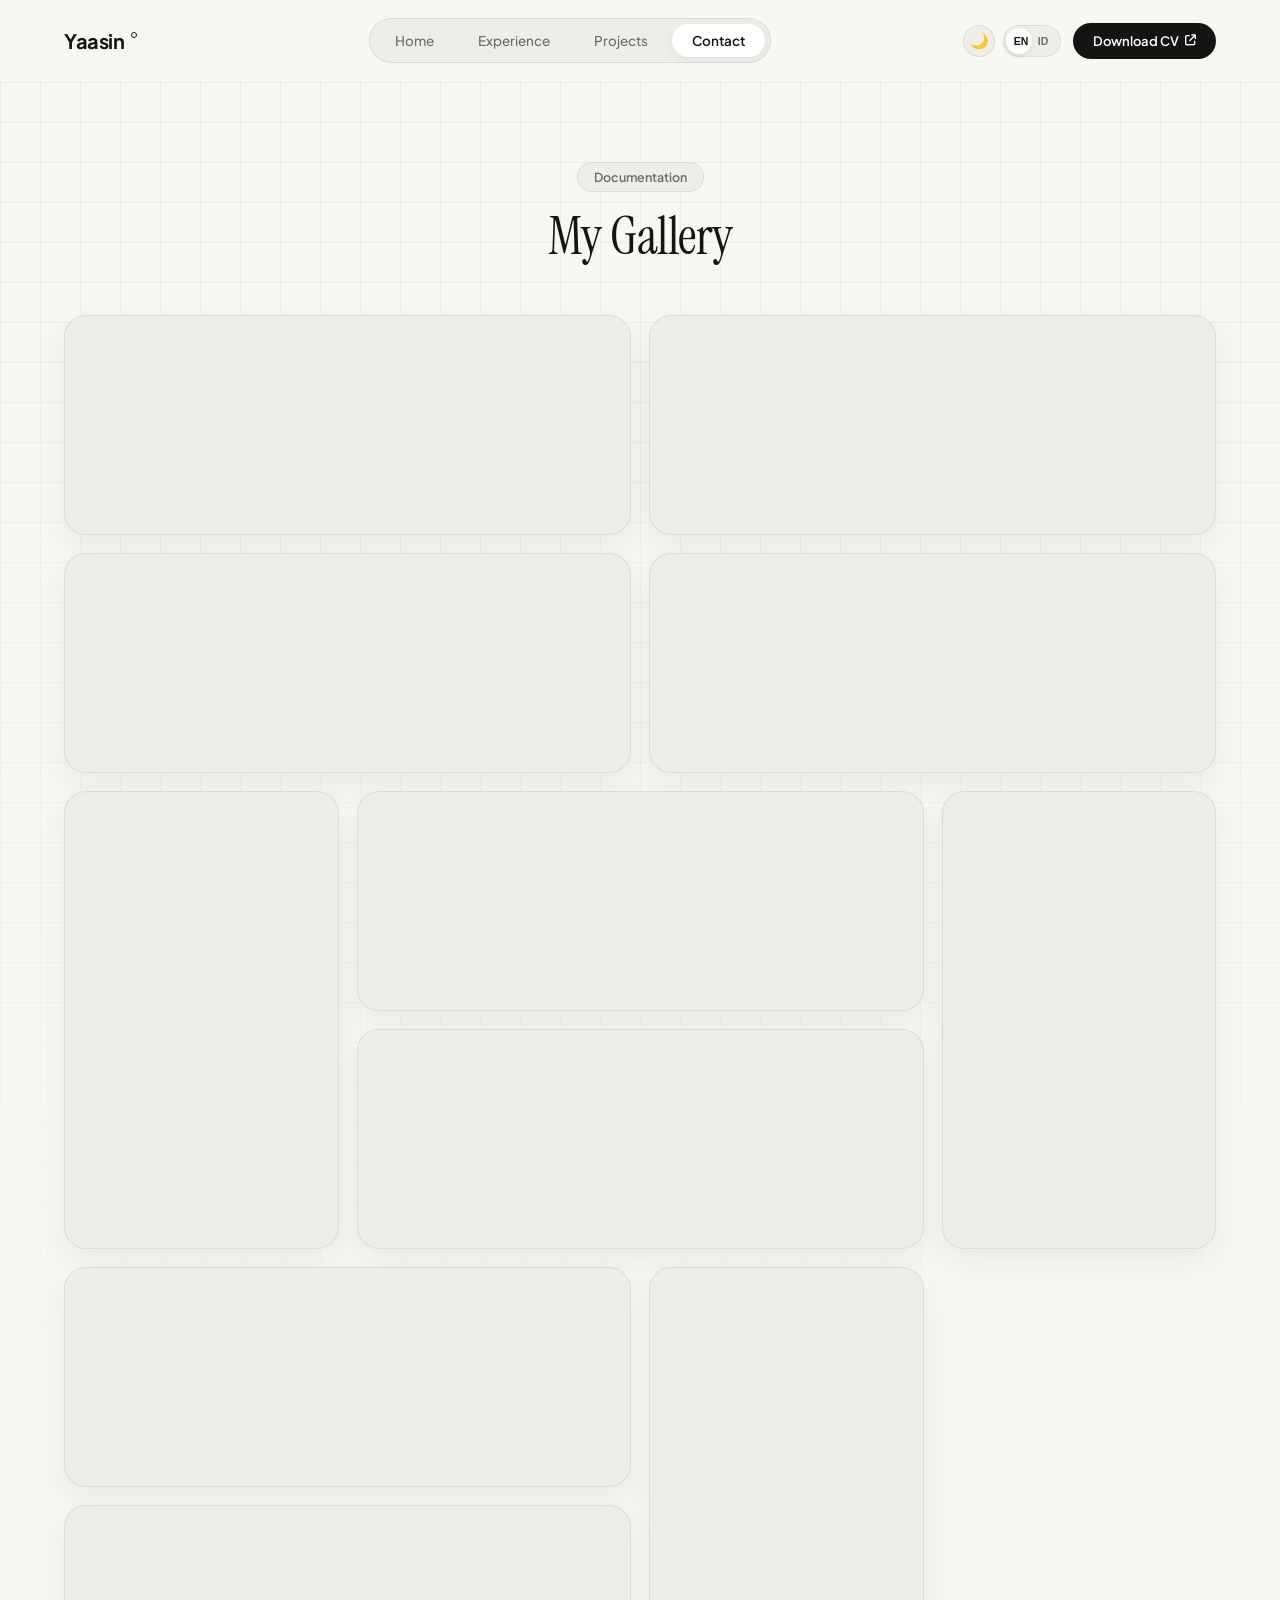
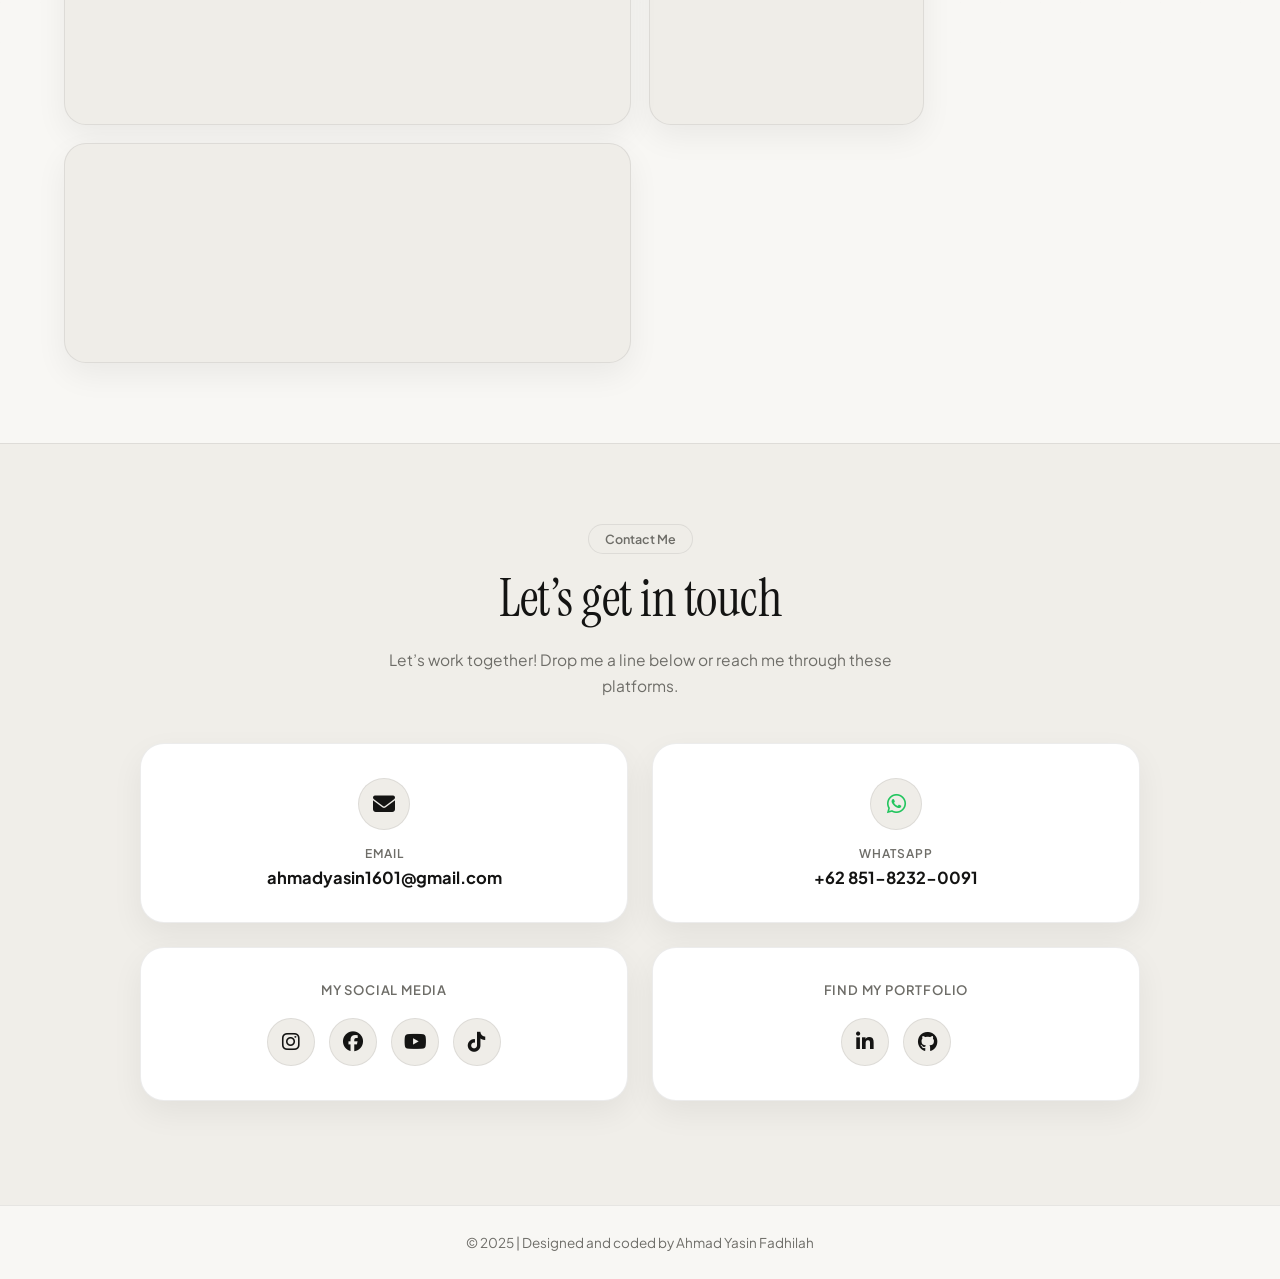
==== contact.html @ 467fca27 "Add files via upload" ====
<!doctype html>
<html lang="en">
  <head>
    <meta charset="utf-8" />
    <meta name="viewport" content="width=device-width, initial-scale=1" />
    <title>Yaasin — Portfolio | Contact</title>

    <!-- Favicon -->
    <link rel="icon" type="image/x-icon" href="img/logo.yasin.png" />

    <!-- Google Fonts: Instrument Serif (Editorial) & Plus Jakarta Sans (Clean UI) -->
    <link rel="preconnect" href="https://fonts.googleapis.com" />
    <link rel="preconnect" href="https://fonts.gstatic.com" crossorigin />
    <link
      href="https://fonts.googleapis.com/css2?family=Instrument+Serif:ital@0;1&family=Plus+Jakarta+Sans:wght@400;500;600;700&display=swap"
      rel="stylesheet"
    />
    <link
      rel="stylesheet"
      href="https://cdnjs.cloudflare.com/ajax/libs/font-awesome/6.5.0/css/all.min.css"
    />

    <!-- Script Cegah Kedip Tema (Light Mode Warm Cream sebagai Default) -->
    <script>
      (function () {
        try {
          if (localStorage.getItem("theme") === "dark") {
            document.documentElement.classList.add("dark");
            document.documentElement.style.background = "#0b0d13";
          } else {
            document.documentElement.classList.remove("dark");
            document.documentElement.style.background = "#f8f7f4";
          }
        } catch (e) {}
      })();
    </script>

    <style>
      /* ================= VARIABLES ================= */
      :root {
        /* Warm Minimalist Light Mode */
        --bg-main: #f8f7f4;
        --bg-sec: #f0eee9;
        --text-main: #141413;
        --text-muted: #6e6d68;
        --pill-bg: #efede8;
        --pill-active: #ffffff;
        --card-bg: rgba(255, 255, 255, 0.82);
        --card-solid: #ffffff;
        --border-color: rgba(20, 20, 19, 0.08);
        --btn-dark-bg: #141413;
        --btn-dark-text: #ffffff;
        --accent-green: #22c55e;
        --accent-purple: #a855f7;
        --accent-orange: #f97316;
        --accent-blue: #3b82f6;
        --shadow-soft: 0 12px 32px rgba(20, 20, 19, 0.06);
        --shadow-card: 0 20px 45px rgba(20, 20, 19, 0.08);
        --transition: all 0.35s cubic-bezier(0.25, 0.8, 0.25, 1);
      }

      html.dark {
        /* Elegant Dark Mode Override */
        --bg-main: #0b0d13;
        --bg-sec: #12151f;
        --text-main: #f8f7f4;
        --text-muted: #94a3b8;
        --pill-bg: #161925;
        --pill-active: #222738;
        --card-bg: rgba(24, 28, 42, 0.82);
        --card-solid: #181c2a;
        --border-color: rgba(255, 255, 255, 0.09);
        --btn-dark-bg: #f8f7f4;
        --btn-dark-text: #0b0d13;
        --shadow-soft: 0 12px 32px rgba(0, 0, 0, 0.35);
        --shadow-card: 0 20px 45px rgba(0, 0, 0, 0.5);
      }

      /* ================= RESET & BASE ================= */
      * {
        box-sizing: border-box;
        margin: 0;
        padding: 0;
      }

      body {
        font-family: "Plus Jakarta Sans", sans-serif;
        background: var(--bg-main);
        color: var(--text-main);
        display: flex;
        flex-direction: column;
        min-height: 100vh;
        transition:
          background 0.35s ease,
          color 0.35s ease;
        overflow-x: hidden;
        -webkit-tap-highlight-color: transparent;
      }

      a {
        text-decoration: none;
        color: inherit;
      }

      main {
        flex: 1;
        display: flex;
        flex-direction: column;
        width: 100%;
        position: relative;
      }

      /* Base Background Pattern (subtle grid) */
      main::before {
        content: "";
        position: absolute;
        top: 0;
        left: 0;
        width: 100%;
        height: 100%;
        z-index: -2;
        background-size: 40px 40px;
        pointer-events: none;
        opacity: 0.7;
        background-image:
          linear-gradient(to right, var(--border-color) 1px, transparent 1px),
          linear-gradient(to bottom, var(--border-color) 1px, transparent 1px);
        mask-image: linear-gradient(to bottom, black 0%, transparent 60%);
        -webkit-mask-image: linear-gradient(to bottom, black 0%, transparent 60%);
      }

      /* ================= NAVBAR (MINDLY STYLE) ================= */
      header.navbar-wrapper {
        position: sticky;
        top: 0;
        z-index: 1000;
        width: 100%;
        padding: 18px 5%;
        background: rgba(248, 247, 244, 0.85);
        backdrop-filter: blur(14px);
        -webkit-backdrop-filter: blur(14px);
        border-bottom: 1px solid transparent;
        transition: var(--transition);
      }
      html.dark header.navbar-wrapper {
        background: rgba(11, 13, 19, 0.85);
      }

      nav {
        display: flex;
        justify-content: space-between;
        align-items: center;
        max-width: 1280px;
        margin: 0 auto;
        position: relative;
      }

      .logo {
        display: flex;
        align-items: center;
        gap: 6px;
        font-weight: 700;
        font-size: 20px;
        letter-spacing: -0.5px;
        z-index: 1001;
      }
      .logo img {
        height: 24px;
        width: auto;
        filter: brightness(0);
        transition: var(--transition);
      }
      html.dark .logo img {
        filter: brightness(0) invert(1);
      }
      .logo-dot {
        display: inline-block;
        width: 6px;
        height: 6px;
        border: 1.5px solid var(--text-main);
        border-radius: 50%;
        margin-left: 1px;
        transform: translateY(-6px);
      }

      /* Center Pill Nav Links */
      .nav-container {
        display: flex;
        align-items: center;
        justify-content: space-between;
        flex: 1;
        margin-left: 40px;
      }

      .nav-pill-center {
        margin: 0 auto;
        background: var(--pill-bg);
        padding: 5px;
        border-radius: 50px;
        border: 1px solid var(--border-color);
        display: flex;
        align-items: center;
      }

      .nav-links {
        list-style: none;
        display: flex;
        align-items: center;
        gap: 4px;
      }

      .nav-links a {
        color: var(--text-muted);
        font-weight: 500;
        font-size: 13.5px;
        padding: 8px 20px;
        border-radius: 50px;
        transition: var(--transition);
        display: inline-block;
      }

      .nav-links a:hover {
        color: var(--text-main);
      }

      .nav-links a.active {
        color: var(--text-main);
        background: var(--pill-active);
        font-weight: 600;
        box-shadow: 0 2px 10px rgba(0, 0, 0, 0.06);
      }

      /* Right Controls */
      .controls {
        display: flex;
        align-items: center;
        gap: 12px;
      }
      .controls-top {
        display: flex;
        align-items: center;
        gap: 8px;
      }

      /* Language Toggle */
      .modern-lang-toggle {
        position: relative;
        display: flex;
        align-items: center;
        justify-content: space-between;
        width: 58px;
        height: 32px;
        padding: 0 6px;
        border-radius: 50px;
        background: var(--pill-bg);
        border: 1px solid var(--border-color);
        cursor: pointer;
        transition: var(--transition);
      }
      .modern-lang-toggle span {
        font-size: 10.5px;
        font-weight: 700;
        z-index: 2;
        width: 50%;
        text-align: center;
        color: var(--text-muted);
        transition: color 0.3s;
      }
      .modern-lang-toggle .lang-slider {
        position: absolute;
        top: 2px;
        left: 2px;
        width: calc(50% - 2px);
        height: calc(100% - 4px);
        background: var(--pill-active);
        border-radius: 50px;
        z-index: 1;
        box-shadow: 0 2px 5px rgba(0, 0, 0, 0.08);
        transition: transform 0.3s cubic-bezier(0.68, -0.55, 0.265, 1.55);
      }
      .modern-lang-toggle[data-current-lang="en"] .lang-slider {
        transform: translateX(0);
      }
      .modern-lang-toggle[data-current-lang="en"] .lang-en,
      .modern-lang-toggle[data-current-lang="id"] .lang-id {
        color: var(--text-main);
      }
      .modern-lang-toggle[data-current-lang="id"] .lang-slider {
        transform: translateX(100%);
      }

      /* Theme Button */
      button.theme-toggle {
        background: var(--pill-bg);
        border: 1px solid var(--border-color);
        color: var(--text-main);
        font-size: 15px;
        cursor: pointer;
        transition: var(--transition);
        display: flex;
        align-items: center;
        justify-content: center;
        width: 32px;
        height: 32px;
        border-radius: 50%;
      }
      button.theme-toggle:hover {
        transform: translateY(-1px);
        background: var(--pill-active);
      }

      /* Black Pill CTA */
      .cv-btn {
        background: var(--btn-dark-bg);
        color: var(--btn-dark-text);
        padding: 10px 20px;
        border-radius: 50px;
        font-weight: 600;
        font-size: 13px;
        display: inline-flex;
        align-items: center;
        gap: 6px;
        transition: var(--transition);
      }
      .cv-btn:hover {
        transform: translateY(-2px);
        opacity: 0.9;
        box-shadow: 0 8px 20px rgba(0, 0, 0, 0.15);
      }

      .menu-toggle {
        display: none;
        width: 38px;
        height: 38px;
        border-radius: 50%;
        background: var(--pill-bg);
        border: 1px solid var(--border-color);
        font-size: 17px;
        cursor: pointer;
        color: var(--text-main);
        z-index: 1001;
        align-items: center;
        justify-content: center;
        transition: var(--transition);
      }

      /* ================= SECTION HEADERS & LAYOUT ================= */
      section {
        padding: 80px 5%;
        width: 100%;
        position: relative;
        z-index: 1;
      }
      .section-header {
        text-align: center;
        margin-bottom: 50px;
      }

      .section-tag {
        display: inline-flex;
        align-items: center;
        justify-content: center;
        padding: 6px 16px;
        border-radius: 50px;
        background: var(--pill-bg);
        border: 1px solid var(--border-color);
        font-size: 12.5px;
        font-weight: 600;
        color: var(--text-muted);
        margin-bottom: 16px;
      }

      .section-title {
        font-family: "Instrument Serif", Georgia, serif;
        font-weight: 400;
        font-size: clamp(34px, 4.5vw, 52px);
        letter-spacing: -0.5px;
        color: var(--text-main);
        line-height: 1.1;
      }

      /* ================= GALLERY STYLES ================= */
      .gallery-grid {
        display: grid;
        grid-template-columns: repeat(auto-fit, minmax(250px, 1fr));
        grid-auto-rows: 220px;
        gap: 18px;
        grid-auto-flow: dense;
        max-width: 1200px;
        margin: 0 auto;
      }
      .gallery-grid img {
        width: 100%;
        height: 100%;
        object-fit: cover;
        border-radius: 22px;
        display: block;
        box-shadow: var(--shadow-soft);
        border: 1px solid var(--border-color);
        transition: var(--transition);
        background: var(--pill-bg);
      }
      .gallery-grid img:hover {
        transform: translateY(-4px) scale(1.015);
        z-index: 2;
        box-shadow: var(--shadow-card);
      }
      .gallery-grid img.landscape {
        grid-column: span 2;
      }
      .gallery-grid img.portrait {
        grid-row: span 2;
        height: 100%;
      }

      /* ================= CONTACT STYLES ================= */
      section.contact {
        background: var(--bg-sec);
        border-top: 1px solid var(--border-color);
      }

      .contact-container {
        max-width: 1000px;
        margin: 0 auto;
        text-align: center;
      }
      .contact-intro {
        font-size: 15.5px;
        max-width: 540px;
        margin: -30px auto 44px auto;
        color: var(--text-muted);
        line-height: 1.65;
      }

      .contact-boxes {
        display: grid;
        grid-template-columns: repeat(auto-fit, minmax(300px, 1fr));
        gap: 24px;
        margin-bottom: 24px;
      }

      .contact-box {
        background: var(--card-solid);
        border: 1px solid var(--border-color);
        border-radius: 24px;
        padding: 34px 28px;
        text-align: center;
        box-shadow: var(--shadow-soft);
        transition: var(--transition);
        display: flex;
        flex-direction: column;
        align-items: center;
        justify-content: center;
      }
      .contact-box:hover {
        transform: translateY(-6px);
        box-shadow: var(--shadow-card);
      }

      .contact-icon-circle {
        width: 52px;
        height: 52px;
        border-radius: 50%;
        background: var(--pill-bg);
        border: 1px solid var(--border-color);
        display: flex;
        align-items: center;
        justify-content: center;
        font-size: 22px;
        color: var(--text-main);
        margin-bottom: 16px;
        transition: var(--transition);
      }
      .contact-box:hover .contact-icon-circle {
        background: var(--btn-dark-bg);
        color: var(--btn-dark-text);
        transform: scale(1.08);
      }

      .contact-box .label {
        font-size: 12px;
        text-transform: uppercase;
        letter-spacing: 1px;
        font-weight: 600;
        color: var(--text-muted);
        margin-bottom: 6px;
      }
      .contact-box .value {
        font-weight: 700;
        font-size: 16.5px;
        color: var(--text-main);
        word-break: break-word;
      }
      .contact-box .value a:hover {
        text-decoration: underline;
      }

      .findme {
        font-size: 13px;
        text-transform: uppercase;
        letter-spacing: 0.8px;
        margin-bottom: 20px;
        color: var(--text-muted);
        font-weight: 600;
      }

      .social-links {
        display: flex;
        justify-content: center;
        align-items: center;
        flex-wrap: wrap;
        gap: 14px;
      }
      .social-links a {
        font-size: 20px;
        color: var(--text-main);
        transition: var(--transition);
        display: flex;
        align-items: center;
        justify-content: center;
        width: 48px;
        height: 48px;
        border-radius: 50%;
        background: var(--pill-bg);
        border: 1px solid var(--border-color);
      }
      .social-links a:hover {
        color: var(--btn-dark-text);
        background: var(--btn-dark-bg);
        transform: translateY(-4px);
        box-shadow: 0 8px 20px rgba(0, 0, 0, 0.12);
      }

      /* SCROLL REVEAL */
      .reveal-up {
        opacity: 0;
        transform: translateY(30px);
        transition: all 0.75s cubic-bezier(0.25, 0.8, 0.25, 1);
      }
      .reveal-up.active {
        opacity: 1;
        transform: translateY(0);
      }

      /* ================= FOOTER ================= */
      footer {
        background: var(--bg-main);
        color: var(--text-muted);
        text-align: center;
        padding: 28px 20px;
        font-size: 13.5px;
        border-top: 1px solid var(--border-color);
      }

      /* ================= TABLET & MOBILE OPTIMIZATIONS ================= */
      @media (max-width: 992px) {
        .gallery-grid {
          grid-template-columns: repeat(auto-fit, minmax(180px, 1fr));
          grid-auto-rows: 180px;
        }
      }

      @media (max-width: 860px) {
        header.navbar-wrapper {
          padding: 14px 5%;
          border-bottom: 1px solid var(--border-color);
        }

        .menu-toggle {
          display: flex;
        }

        /* Mobile Dropdown Menu */
        .nav-container {
          position: absolute;
          top: calc(100% + 12px);
          left: 0;
          margin-left: 0;
          width: 100%;
          background: var(--card-solid);
          flex-direction: column;
          padding: 18px;
          gap: 16px;
          border-radius: 24px;
          border: 1px solid var(--border-color);
          box-shadow: var(--shadow-card);
          opacity: 0;
          visibility: hidden;
          transform: translateY(-12px) scale(0.98);
          transition: var(--transition);
        }
        .nav-container.active {
          opacity: 1;
          visibility: visible;
          transform: translateY(0) scale(1);
        }
        .nav-pill-center {
          width: 100%;
          border-radius: 18px;
          padding: 6px;
        }
        .nav-links {
          flex-direction: column;
          width: 100%;
          gap: 4px;
        }
        .nav-links li,
        .nav-links a {
          width: 100%;
          text-align: center;
          padding: 11px 16px;
          border-radius: 12px;
        }
        .controls {
          width: 100%;
          flex-direction: column;
          padding-top: 14px;
          border-top: 1px solid var(--border-color);
          gap: 14px;
        }
        .controls-top {
          width: 100%;
          justify-content: center;
          gap: 14px;
        }
        .cv-btn {
          width: 100%;
          justify-content: center;
          padding: 13px 20px;
          font-size: 14px;
        }
      }

      @media (max-width: 768px) {
        section {
          padding: 60px 5%;
        }
        .contact-boxes {
          grid-template-columns: 1fr;
          gap: 16px;
          margin-bottom: 16px;
        }
        .gallery-grid {
          grid-template-columns: repeat(2, 1fr);
          grid-auto-rows: 160px;
          gap: 12px;
        }
        .gallery-grid img {
          border-radius: 16px;
        }
        .gallery-grid img.landscape {
          grid-column: span 2;
        }
      }
    </style>
  </head>

  <body>
    <!-- Navbar (Mindly Layout) -->
    <header class="navbar-wrapper">
      <nav>
        <a href="/" class="logo">
          <img
            src="img/fontyasin.png"
            alt="Yaasin Logo"
            onerror="
              this.onerror = null;
              this.style.display = 'none';
              this.nextElementSibling.style.display = 'inline';
            "
          />
          <span style="display: none">Yaasin</span>
          <span class="logo-dot"></span>
        </a>

        <div class="menu-toggle" id="menu-toggle" aria-label="Open Menu">
          <i class="fa-solid fa-bars"></i>
        </div>

        <div class="nav-container" id="nav-container">
          <!-- Center Pill Navigation -->
          <div class="nav-pill-center">
            <ul class="nav-links">
              <li>
                <a href="/" class="nav-btn" data-key="home">Home</a>
              </li>
              <li>
                <a href="/experience" class="nav-btn" data-key="experience"
                  >Experience</a
                >
              </li>
              <li>
                <a href="/projects" class="nav-btn" data-key="projects"
                  >Projects</a
                >
              </li>
              <li>
                <a href="/contact" class="nav-btn active" data-key="contact"
                  >Contact</a
                >
              </li>
            </ul>
          </div>

          <!-- Right Controls & Black Pill Button -->
          <div class="controls">
            <div class="controls-top">
              <button
                class="theme-toggle"
                id="theme-toggle"
                aria-label="Toggle Theme"
              >
                🌙
              </button>
              <button
                class="modern-lang-toggle"
                id="lang-switch"
                aria-label="Toggle Language"
                data-current-lang="en"
              >
                <div class="lang-slider"></div>
                <span class="lang-en">EN</span>
                <span class="lang-id">ID</span>
              </button>
            </div>
            <a
              href="https://drive.google.com/drive/folders/1qD1MSs_e6KTrl34RY7e4E9DL1CkG4P8S?usp=sharing"
              class="cv-btn"
              target="_blank"
            >
              <span data-key="downloadCV">Download CV</span>
              <i
                class="fa-solid fa-arrow-up-right-from-square"
                style="font-size: 11px"
              ></i>
            </a>
          </div>
        </div>
      </nav>
    </header>

    <!-- Main Content -->
    <main>
      <!-- GALLERY SECTION -->
      <section class="gallery">
        <div class="gallery-container">
          <div class="section-header reveal-up active">
            <span class="section-tag" data-key="galleryTag">Documentation</span>
            <h2 class="section-title" data-key="galleryTitle">My Gallery</h2>
          </div>

          <div class="gallery-grid reveal-up active">
            <img
              src="img/gallery/1.jpg"
              alt="Gallery 1"
              class="landscape"
              loading="lazy"
              onerror="this.src='https://placehold.co/800x400/efede8/6e6d68?text=Gallery+1'"
            />
            <img
              src="img/gallery/2.jpg"
              alt="Gallery 2"
              class="landscape"
              loading="lazy"
              onerror="this.src='https://placehold.co/800x400/efede8/6e6d68?text=Gallery+2'"
            />
            <img
              src="img/gallery/3.jpg"
              alt="Gallery 3"
              class="landscape"
              loading="lazy"
              onerror="this.src='https://placehold.co/800x400/efede8/6e6d68?text=Gallery+3'"
            />
            <img
              src="img/gallery/4.jpg"
              alt="Gallery 4"
              class="landscape"
              loading="lazy"
              onerror="this.src='https://placehold.co/800x400/efede8/6e6d68?text=Gallery+4'"
            />
            <img
              src="img/gallery/5.jpg"
              alt="Gallery 5"
              class="portrait"
              loading="lazy"
              onerror="this.src='https://placehold.co/400x800/efede8/6e6d68?text=Gallery+5'"
            />
            <img
              src="img/gallery/6.JPG"
              alt="Gallery 6"
              class="landscape"
              loading="lazy"
              onerror="this.src='https://placehold.co/800x400/efede8/6e6d68?text=Gallery+6'"
            />
            <img
              src="img/gallery/7.JPG"
              alt="Gallery 7"
              class="landscape"
              loading="lazy"
              onerror="this.src='https://placehold.co/800x400/efede8/6e6d68?text=Gallery+7'"
            />
            <img
              src="img/gallery/8.png"
              alt="Gallery 8"
              class="portrait"
              loading="lazy"
              onerror="this.src='https://placehold.co/400x800/efede8/6e6d68?text=Gallery+8'"
            />
            <img
              src="img/gallery/9.jpg"
              alt="Gallery 9"
              class="landscape"
              loading="lazy"
              onerror="this.src='https://placehold.co/800x400/efede8/6e6d68?text=Gallery+9'"
            />
            <img
              src="img/gallery/10.jpg"
              alt="Gallery 10"
              class="portrait"
              loading="lazy"
              onerror="this.src='https://placehold.co/400x800/efede8/6e6d68?text=Gallery+10'"
            />
            <img
              src="img/gallery/11.jpg"
              alt="Gallery 11"
              class="landscape"
              loading="lazy"
              onerror="this.src='https://placehold.co/800x400/efede8/6e6d68?text=Gallery+11'"
            />
            <img
              src="img/gallery/12.jpg"
              alt="Gallery 12"
              class="landscape"
              loading="lazy"
              onerror="this.src='https://placehold.co/800x400/efede8/6e6d68?text=Gallery+12'"
            />
          </div>
        </div>
      </section>

      <!-- CONTACT SECTION -->
      <section class="contact">
        <div class="contact-container">
          <div class="section-header reveal-up">
            <span class="section-tag" data-key="contactTag">Contact Me</span>
            <h2 class="section-title" data-key="contactHeading">
              Let’s get in touch
            </h2>
          </div>

          <div class="contact-content reveal-up">
            <p class="contact-intro" data-key="contactTitle">
              Let’s work together! Drop me a line below or reach me through
              these platforms.
            </p>

            <!-- First Row: Direct Contacts -->
            <div class="contact-boxes">
              <div class="contact-box">
                <div class="contact-icon-circle">
                  <i class="fa-solid fa-envelope"></i>
                </div>
                <p class="label">Email</p>
                <p class="value">
                  <a href="mailto:ahmadyasin1601@gmail.com"
                    >ahmadyasin1601@gmail.com</a
                  >
                </p>
              </div>

              <div class="contact-box">
                <div
                  class="contact-icon-circle"
                  style="color: var(--accent-green)"
                >
                  <i class="fa-brands fa-whatsapp"></i>
                </div>
                <p class="label">WhatsApp</p>
                <p class="value">
                  <a href="https://wa.me/6285182320091" target="_blank"
                    >+62 851-8232-0091</a
                  >
                </p>
              </div>
            </div>

            <!-- Second Row: Socials & Portfolio -->
            <div class="contact-boxes">
              <div class="contact-box">
                <p class="findme" data-key="ccSocial">My Social Media</p>
                <div class="social-links">
                  <a
                    href="https://www.instagram.com/yaasin_36/"
                    target="_blank"
                    title="Instagram"
                    ><i class="fab fa-instagram"></i
                  ></a>
                  <a
                    href="https://facebook.com/ahmad.y.fadhilah"
                    target="_blank"
                    title="Facebook"
                    ><i class="fab fa-facebook"></i
                  ></a>
                  <a
                    href="https://www.youtube.com/@ahmadyasin3767"
                    target="_blank"
                    title="YouTube"
                    ><i class="fab fa-youtube"></i
                  ></a>
                  <a
                    href="https://www.tiktok.com/@yaasinn36"
                    target="_blank"
                    title="TikTok"
                    ><i class="fab fa-tiktok"></i
                  ></a>
                </div>
              </div>

              <div class="contact-box">
                <p class="findme" data-key="ccFind">Find my Portfolio</p>
                <div class="social-links">
                  <a
                    href="https://www.linkedin.com/in/yaasin36/"
                    target="_blank"
                    title="LinkedIn"
                    ><i class="fab fa-linkedin-in"></i
                  ></a>
                  <a
                    href="https://github.com/yaasin36"
                    target="_blank"
                    title="GitHub"
                    ><i class="fab fa-github"></i
                  ></a>
                </div>
              </div>
            </div>
          </div>
        </div>
      </section>
    </main>

    <!-- Footer -->
    <footer class="reveal-up">
      <p data-key="footer">
        © 2025 | Designed and coded by Ahmad Yasin Fadhilah
      </p>
    </footer>

    <script>
      // === NAVBAR MOBILE TOGGLE ===
      const toggle = document.getElementById("menu-toggle");
      const navContainer = document.getElementById("nav-container");
      const icon = toggle ? toggle.querySelector("i") : null;

      if (toggle && navContainer && icon) {
        toggle.addEventListener("click", () => {
          navContainer.classList.toggle("active");
          if (navContainer.classList.contains("active")) {
            icon.classList.remove("fa-bars");
            icon.classList.add("fa-xmark");
          } else {
            icon.classList.remove("fa-xmark");
            icon.classList.add("fa-bars");
          }
        });

        // Tutup menu saat link diklik di mobile
        navContainer.querySelectorAll("a").forEach((link) => {
          link.addEventListener("click", () => {
            navContainer.classList.remove("active");
            icon.classList.remove("fa-xmark");
            icon.classList.add("fa-bars");
          });
        });

        document.addEventListener("click", (e) => {
          if (
            !navContainer.contains(e.target) &&
            !toggle.contains(e.target) &&
            navContainer.classList.contains("active")
          ) {
            navContainer.classList.remove("active");
            icon.classList.remove("fa-xmark");
            icon.classList.add("fa-bars");
          }
        });
      }

      // === THEME TOGGLE ===
      const themeToggle = document.getElementById("theme-toggle");
      function updateThemeIcon() {
        if (!themeToggle) return;
        const isDark = document.documentElement.classList.contains("dark");
        themeToggle.textContent = isDark ? "☀️" : "🌙";
      }

      document.documentElement.style.background = "";
      updateThemeIcon();

      if (themeToggle) {
        themeToggle.addEventListener("click", () => {
          document.documentElement.classList.toggle("dark");
          const isDark = document.documentElement.classList.contains("dark");
          localStorage.setItem("theme", isDark ? "dark" : "light");
          updateThemeIcon();
        });
      }

      // === SCROLL REVEAL ANIMATION ===
      document.addEventListener("DOMContentLoaded", function () {
        const reveals = document.querySelectorAll(".reveal-up");
        const revealOptions = {
          threshold: 0.1,
          rootMargin: "0px 0px -40px 0px",
        };

        const revealOnScroll = new IntersectionObserver(function (
          entries,
          observer
        ) {
          entries.forEach((entry) => {
            if (entry.isIntersecting) {
              entry.target.classList.add("active");
              observer.unobserve(entry.target);
            }
          });
        }, revealOptions);

        reveals.forEach((reveal) => {
          if (!reveal.classList.contains("active")) {
            revealOnScroll.observe(reveal);
          }
        });
      });

      // === LANGUAGE SWITCH ===
      const langSwitch = document.getElementById("lang-switch");
      const langData = {
        en: {
          home: "Home",
          experience: "Experience",
          projects: "Projects",
          contact: "Contact",
          downloadCV: "Download CV",
          footer: "© 2025 | Designed and coded by Ahmad Yasin Fadhilah",
          galleryTag: "Documentation",
          galleryTitle: "My Gallery",
          contactTag: "Contact Me",
          contactHeading: "Let’s get in touch",
          contactTitle:
            "Let’s work together! Drop me a line below or reach me through these platforms.",
          ccSocial: "My Social Media",
          ccFind: "Find my Portfolio",
        },
        id: {
          home: "Beranda",
          experience: "Pengalaman",
          projects: "Proyek",
          contact: "Kontak",
          downloadCV: "Unduh CV",
          footer: "© 2025 | Dirancang dan dikode oleh Ahmad Yasin Fadhilah",
          galleryTag: "Dokumentasi",
          galleryTitle: "Galeriku",
          contactTag: "Kontak Saya",
          contactHeading: "Mari terhubung",
          contactTitle:
            "Mari bekerja sama! Tinggalkan pesan di bawah ini atau hubungi saya melalui platform berikut.",
          ccSocial: "Sosial Media Saya",
          ccFind: "Temukan Portofolio Saya",
        },
      };

      function applyLanguage(lang) {
        document.querySelectorAll("[data-key]").forEach((el) => {
          const key = el.getAttribute("data-key");
          if (langData[lang] && langData[lang][key]) {
            el.innerHTML = langData[lang][key];
          }
        });
        if (langSwitch) langSwitch.setAttribute("data-current-lang", lang);
        localStorage.setItem("lang", lang);
      }

      if (langSwitch) {
        langSwitch.addEventListener("click", () => {
          const currentLang = localStorage.getItem("lang") || "en";
          applyLanguage(currentLang === "en" ? "id" : "en");
        });
      }
      applyLanguage(localStorage.getItem("lang") || "en");
    </script>
  </body>
</html>
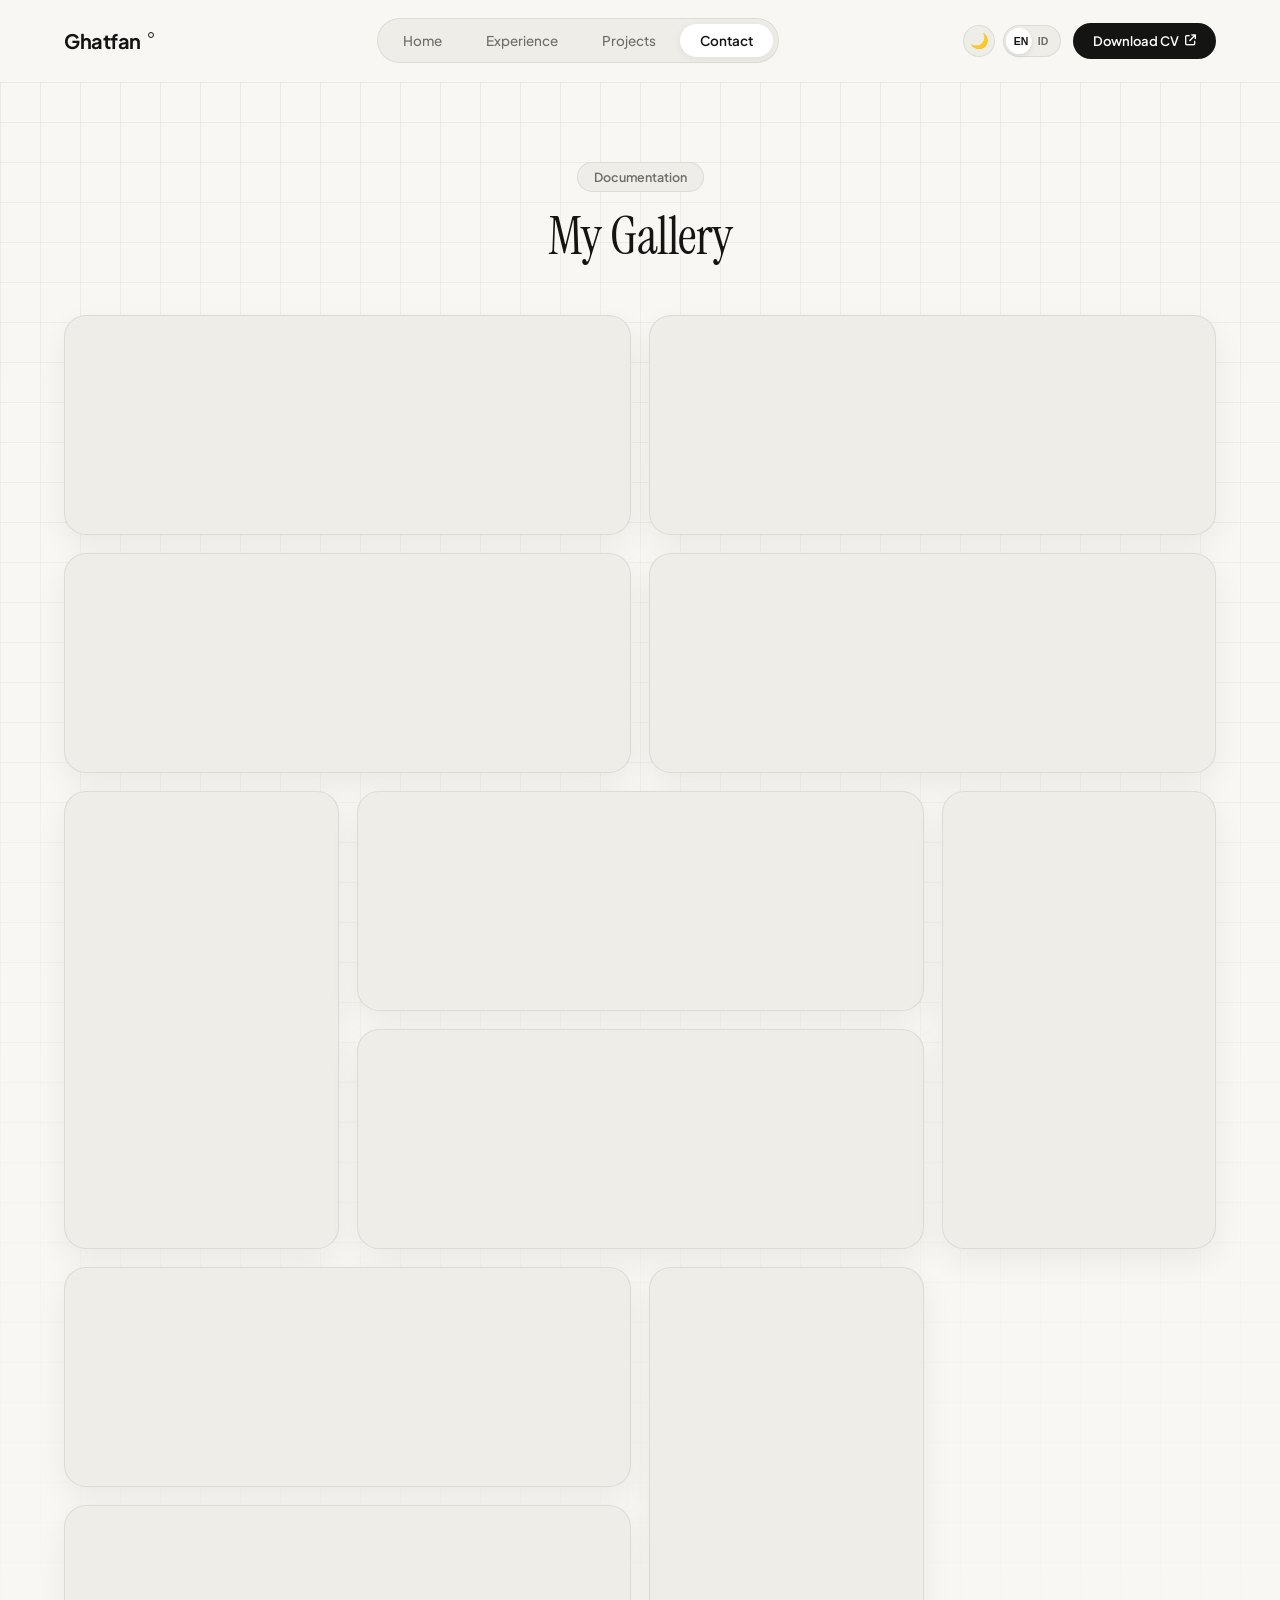
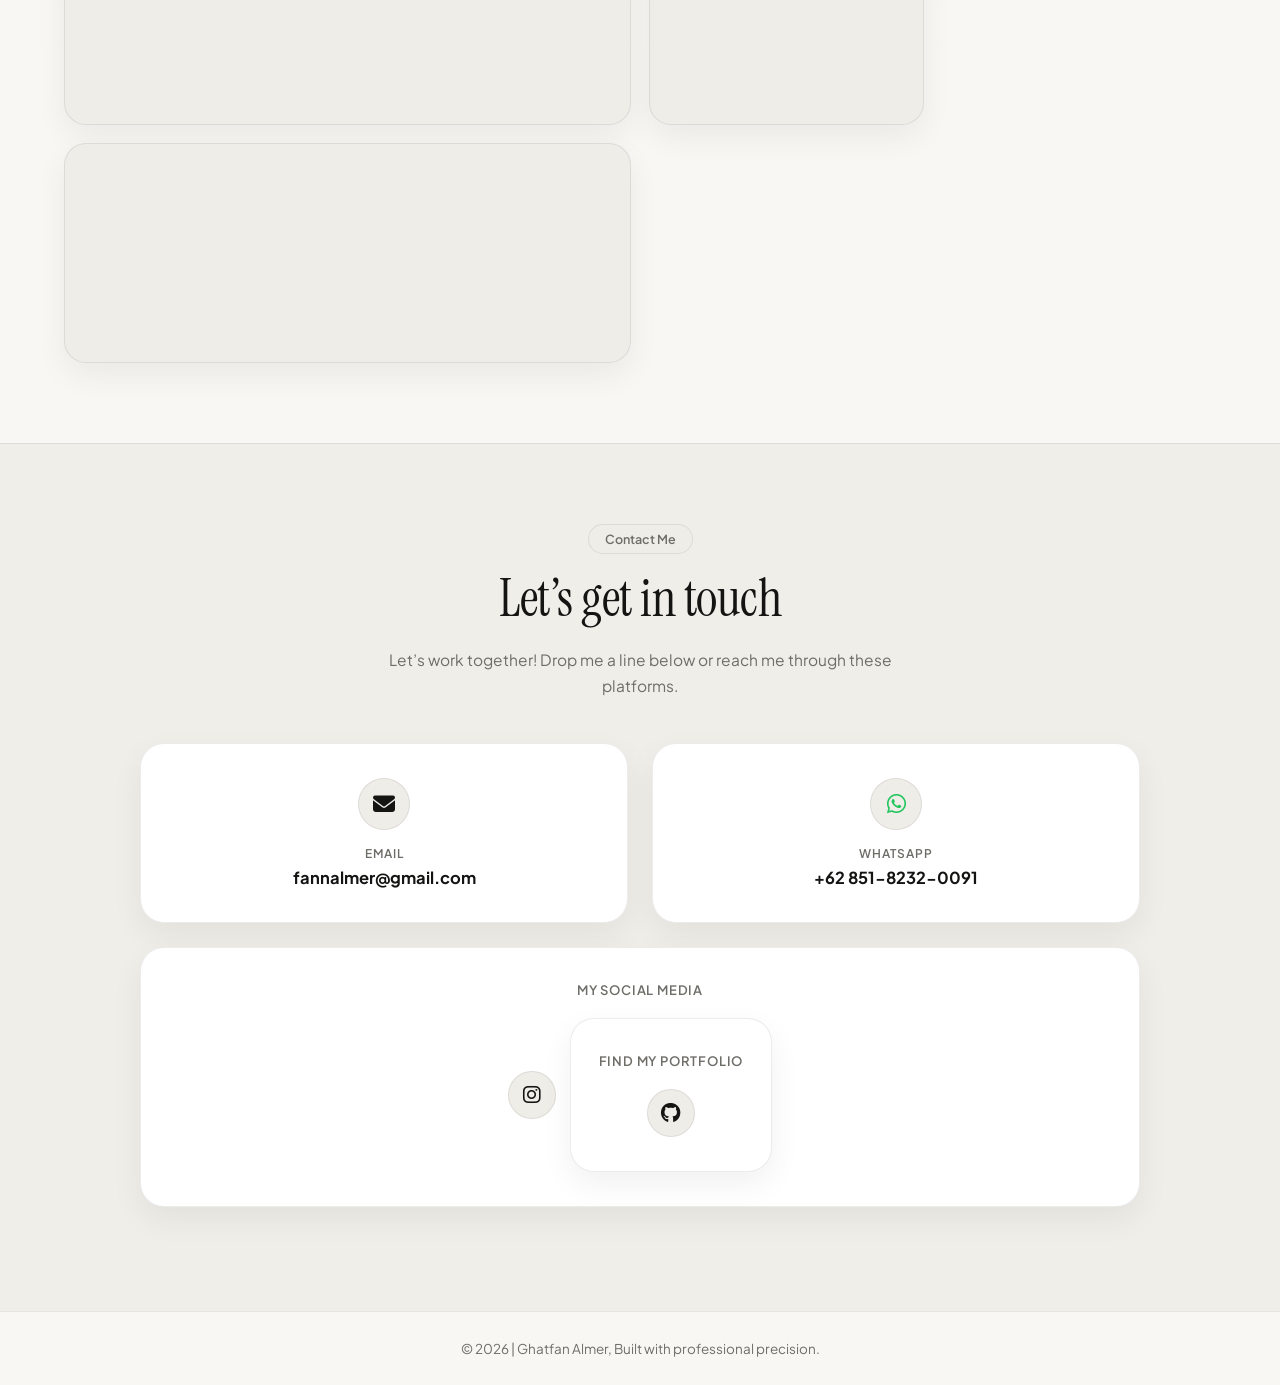
==== commit 131a474e: "Update contact.html" ====
--- a/contact.html
+++ b/contact.html
@@ -3,10 +3,10 @@
   <head>
     <meta charset="utf-8" />
     <meta name="viewport" content="width=device-width, initial-scale=1" />
-    <title>Yaasin — Portfolio | Contact</title>
+    <title>Ghatfan Almer — Portfolio | Contact</title>
 
     <!-- Favicon -->
-    <link rel="icon" type="image/x-icon" href="img/logo.yasin.png" />
+    <link rel="icon" type="image/x-icon" href="img/logo.ghatfan.png" />
 
     <!-- Google Fonts: Instrument Serif (Editorial) & Plus Jakarta Sans (Clean UI) -->
     <link rel="preconnect" href="https://fonts.googleapis.com" />
@@ -661,15 +661,15 @@
       <nav>
         <a href="/" class="logo">
           <img
-            src="img/fontyasin.png"
-            alt="Yaasin Logo"
+            src="img/fontghatfan.png"
+            alt="Ghatfan Logo"
             onerror="
               this.onerror = null;
               this.style.display = 'none';
               this.nextElementSibling.style.display = 'inline';
             "
           />
-          <span style="display: none">Yaasin</span>
+          <span style="display: none">Ghatfan</span>
           <span class="logo-dot"></span>
         </a>
 
@@ -724,7 +724,7 @@
               </button>
             </div>
             <a
-              href="https://drive.google.com/drive/folders/1qD1MSs_e6KTrl34RY7e4E9DL1CkG4P8S?usp=sharing"
+              href="https://drive.google.com/drive/folders/1Rgtcs_uKPdfB6U-6biSprLFuUKA-GF-d?usp=sharing"
               class="cv-btn"
               target="_blank"
             >
@@ -862,8 +862,8 @@
                 </div>
                 <p class="label">Email</p>
                 <p class="value">
-                  <a href="mailto:ahmadyasin1601@gmail.com"
-                    >ahmadyasin1601@gmail.com</a
+                  <a href="mailto:fannalmer@gmail.com"
+                    >fannalmer@gmail.com</a
                   >
                 </p>
               </div>
@@ -890,43 +890,17 @@
                 <p class="findme" data-key="ccSocial">My Social Media</p>
                 <div class="social-links">
                   <a
-                    href="https://www.instagram.com/yaasin_36/"
+                    href="https://www.instagram.com/ghtfnalmr_/"
                     target="_blank"
                     title="Instagram"
                     ><i class="fab fa-instagram"></i
                   ></a>
-                  <a
-                    href="https://facebook.com/ahmad.y.fadhilah"
-                    target="_blank"
-                    title="Facebook"
-                    ><i class="fab fa-facebook"></i
-                  ></a>
-                  <a
-                    href="https://www.youtube.com/@ahmadyasin3767"
-                    target="_blank"
-                    title="YouTube"
-                    ><i class="fab fa-youtube"></i
-                  ></a>
-                  <a
-                    href="https://www.tiktok.com/@yaasinn36"
-                    target="_blank"
-                    title="TikTok"
-                    ><i class="fab fa-tiktok"></i
-                  ></a>
-                </div>
-              </div>
 
               <div class="contact-box">
                 <p class="findme" data-key="ccFind">Find my Portfolio</p>
                 <div class="social-links">
                   <a
-                    href="https://www.linkedin.com/in/yaasin36/"
-                    target="_blank"
-                    title="LinkedIn"
-                    ><i class="fab fa-linkedin-in"></i
-                  ></a>
-                  <a
-                    href="https://github.com/yaasin36"
+                    href="https://github.com/ghatfanalmer"
                     target="_blank"
                     title="GitHub"
                     ><i class="fab fa-github"></i
@@ -942,7 +916,7 @@
     <!-- Footer -->
     <footer class="reveal-up">
       <p data-key="footer">
-        © 2025 | Designed and coded by Ahmad Yasin Fadhilah
+        © 2026 | Ghatfan Almer, Built with professional precision.
       </p>
     </footer>
 
@@ -1042,7 +1016,7 @@
           projects: "Projects",
           contact: "Contact",
           downloadCV: "Download CV",
-          footer: "© 2025 | Designed and coded by Ahmad Yasin Fadhilah",
+          footer: "© 2026 | Ghatfan Almer, Built with professional precision.",
           galleryTag: "Documentation",
           galleryTitle: "My Gallery",
           contactTag: "Contact Me",
@@ -1058,7 +1032,7 @@
           projects: "Proyek",
           contact: "Kontak",
           downloadCV: "Unduh CV",
-          footer: "© 2025 | Dirancang dan dikode oleh Ahmad Yasin Fadhilah",
+          footer: "© 2026 | Ghatfan Almer, Dibuat dengan presisi profesional.",
           galleryTag: "Dokumentasi",
           galleryTitle: "Galeriku",
           contactTag: "Kontak Saya",
@@ -1090,4 +1064,4 @@
       applyLanguage(localStorage.getItem("lang") || "en");
     </script>
   </body>
-</html>+</html>
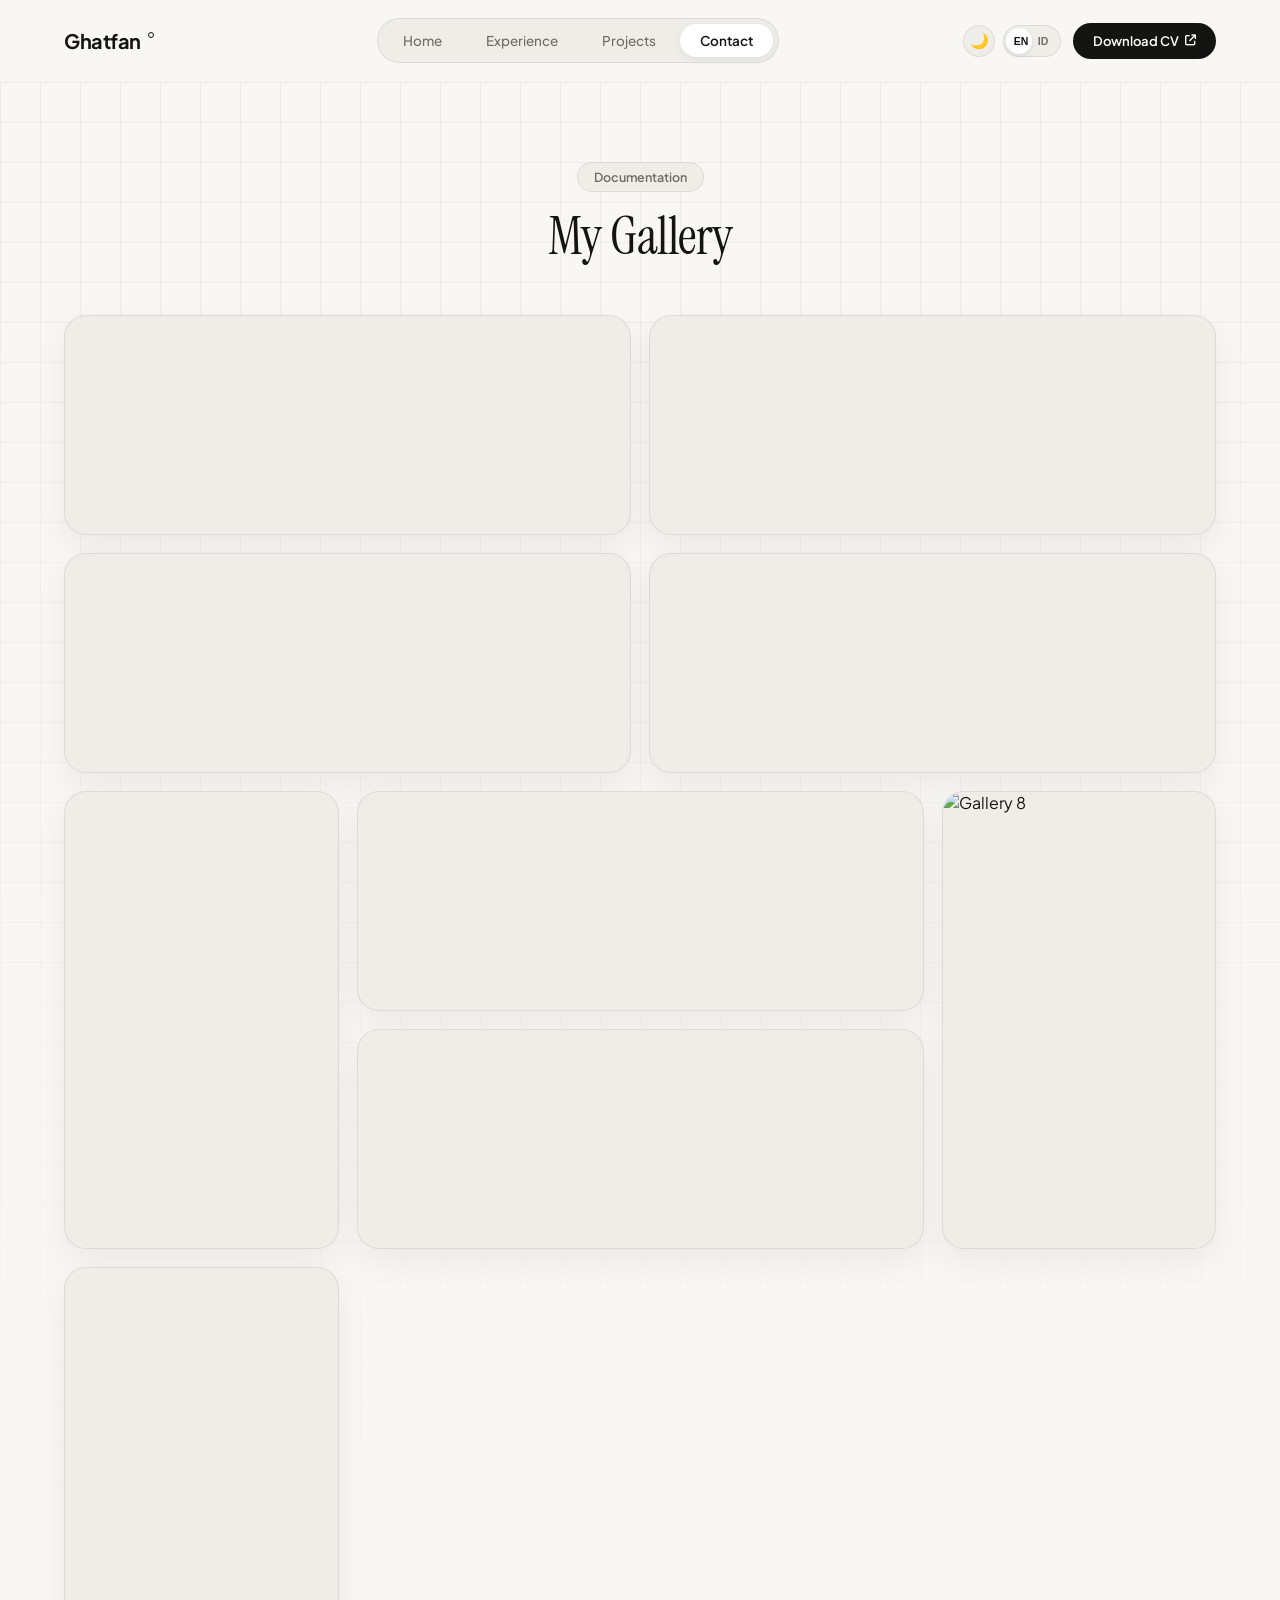
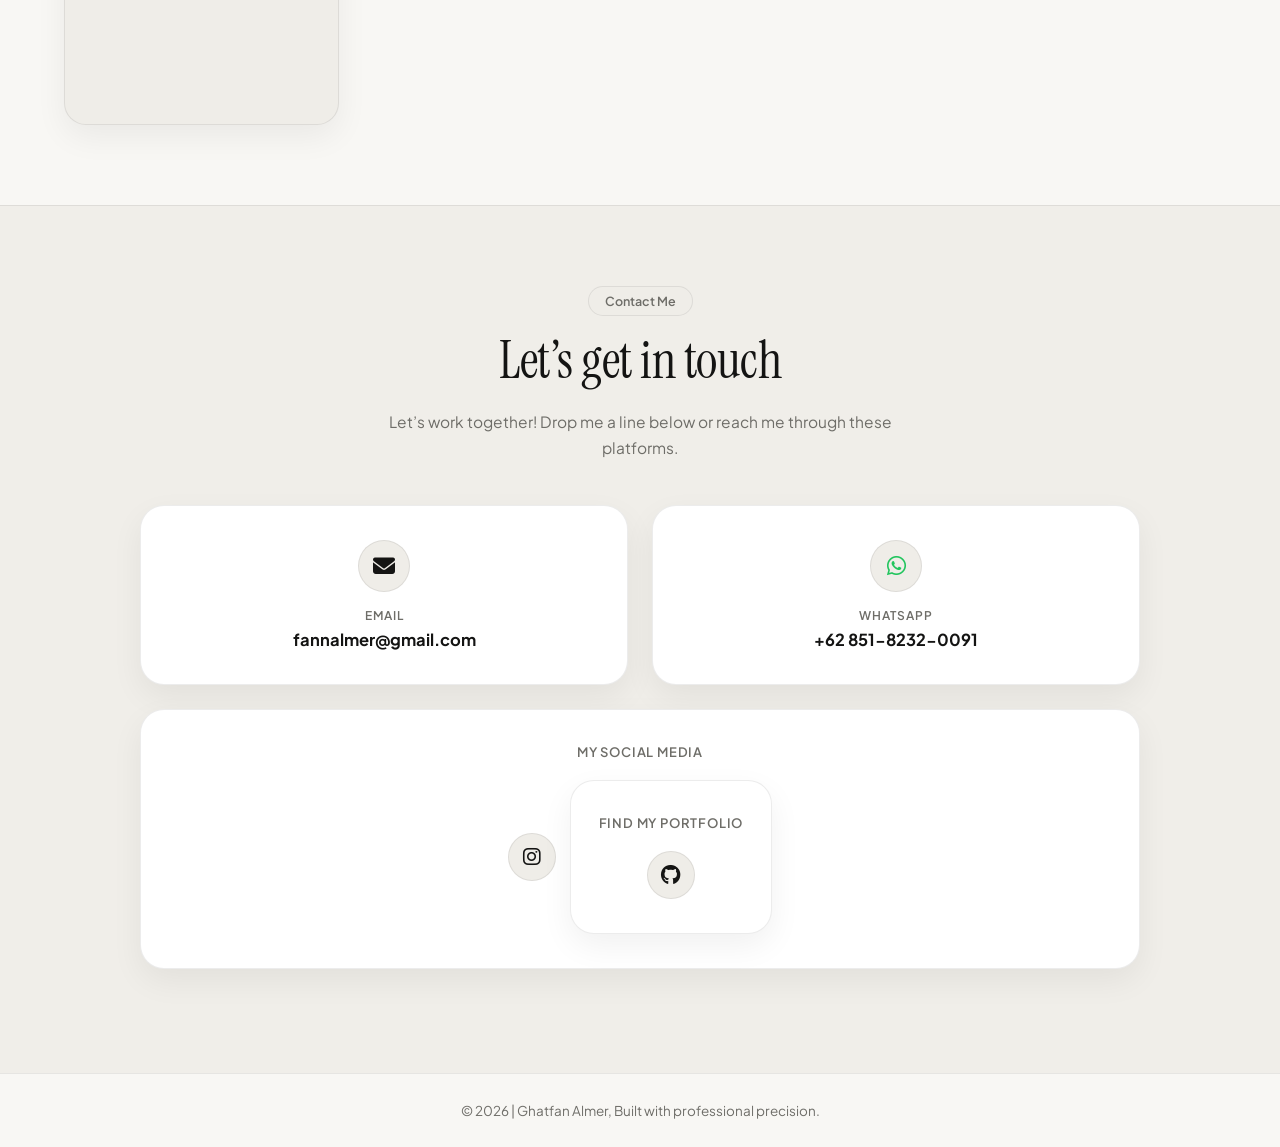
==== commit 80cc5d76: "Update contact.html" ====
--- a/contact.html
+++ b/contact.html
@@ -809,30 +809,9 @@
             <img
               src="img/gallery/9.jpg"
               alt="Gallery 9"
-              class="landscape"
-              loading="lazy"
-              onerror="this.src='https://placehold.co/800x400/efede8/6e6d68?text=Gallery+9'"
-            />
-            <img
-              src="img/gallery/10.jpg"
-              alt="Gallery 10"
               class="portrait"
               loading="lazy"
               onerror="this.src='https://placehold.co/400x800/efede8/6e6d68?text=Gallery+10'"
-            />
-            <img
-              src="img/gallery/11.jpg"
-              alt="Gallery 11"
-              class="landscape"
-              loading="lazy"
-              onerror="this.src='https://placehold.co/800x400/efede8/6e6d68?text=Gallery+11'"
-            />
-            <img
-              src="img/gallery/12.jpg"
-              alt="Gallery 12"
-              class="landscape"
-              loading="lazy"
-              onerror="this.src='https://placehold.co/800x400/efede8/6e6d68?text=Gallery+12'"
             />
           </div>
         </div>
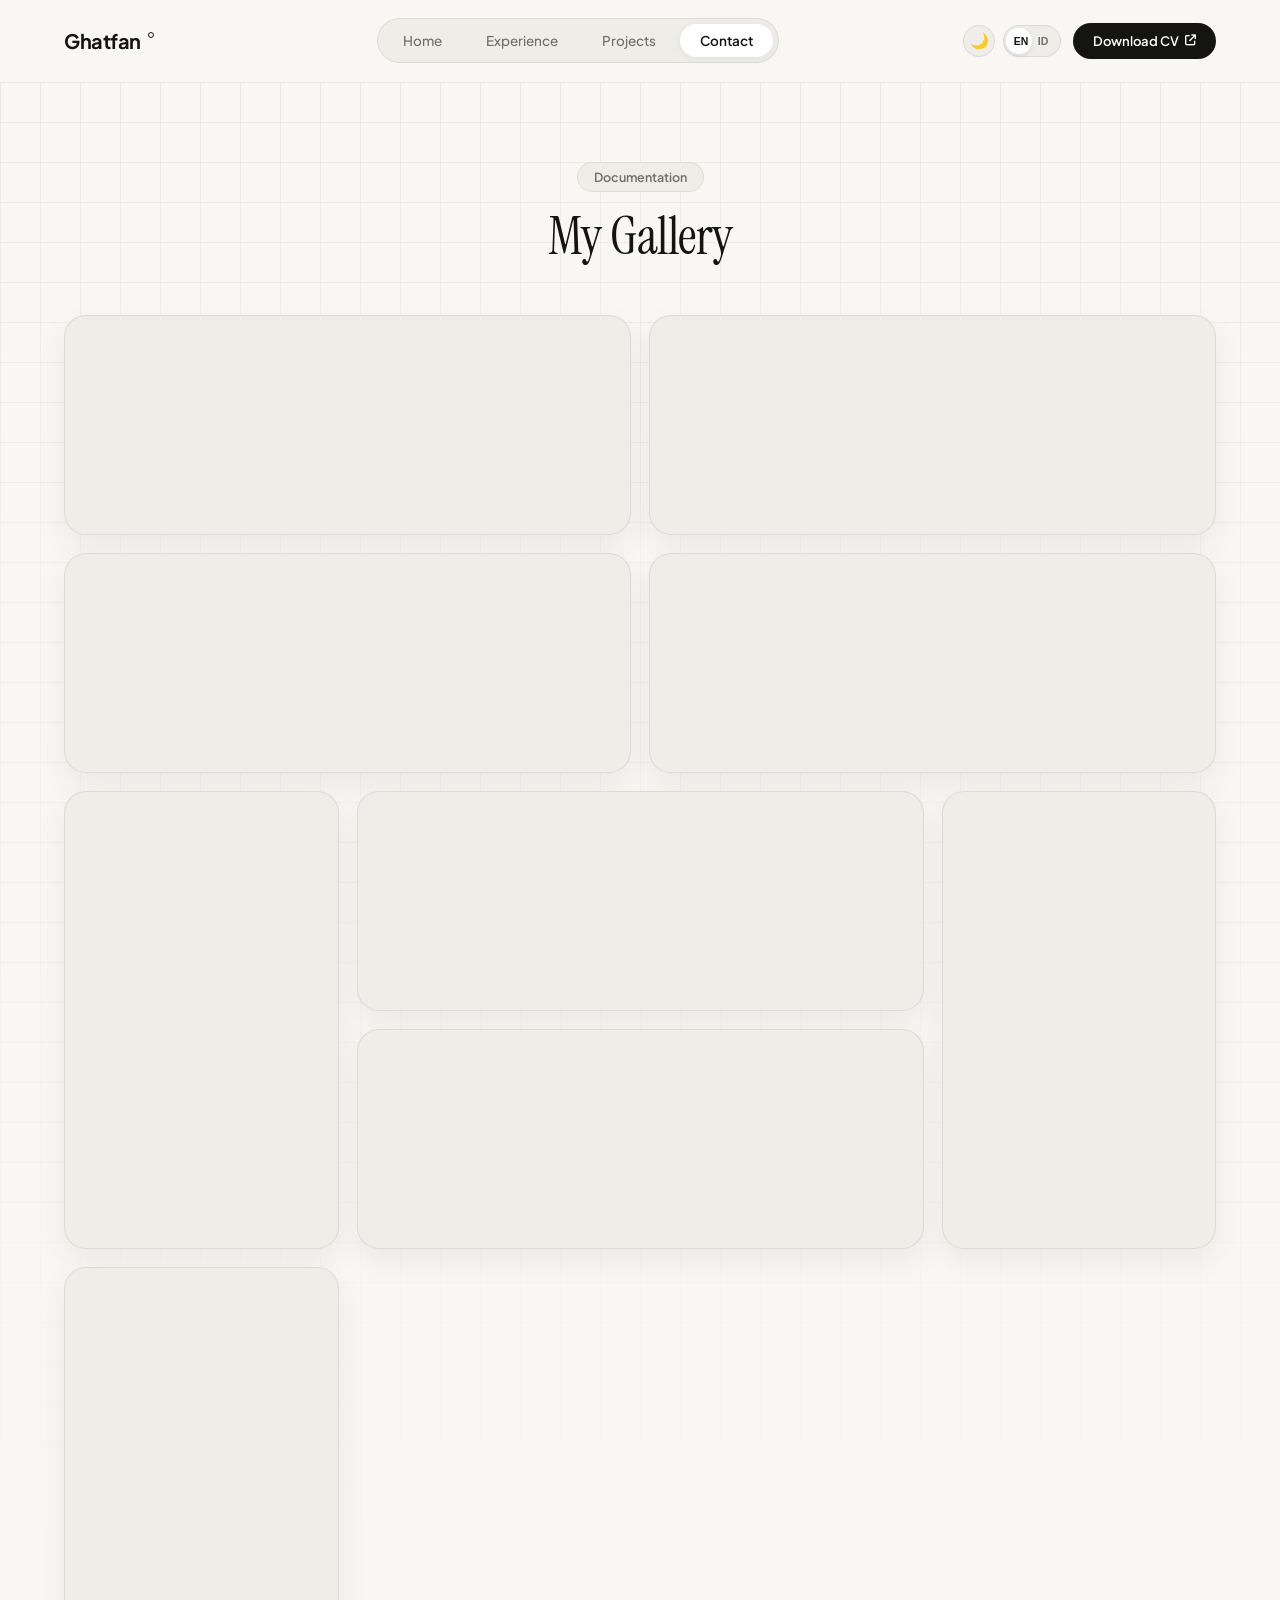
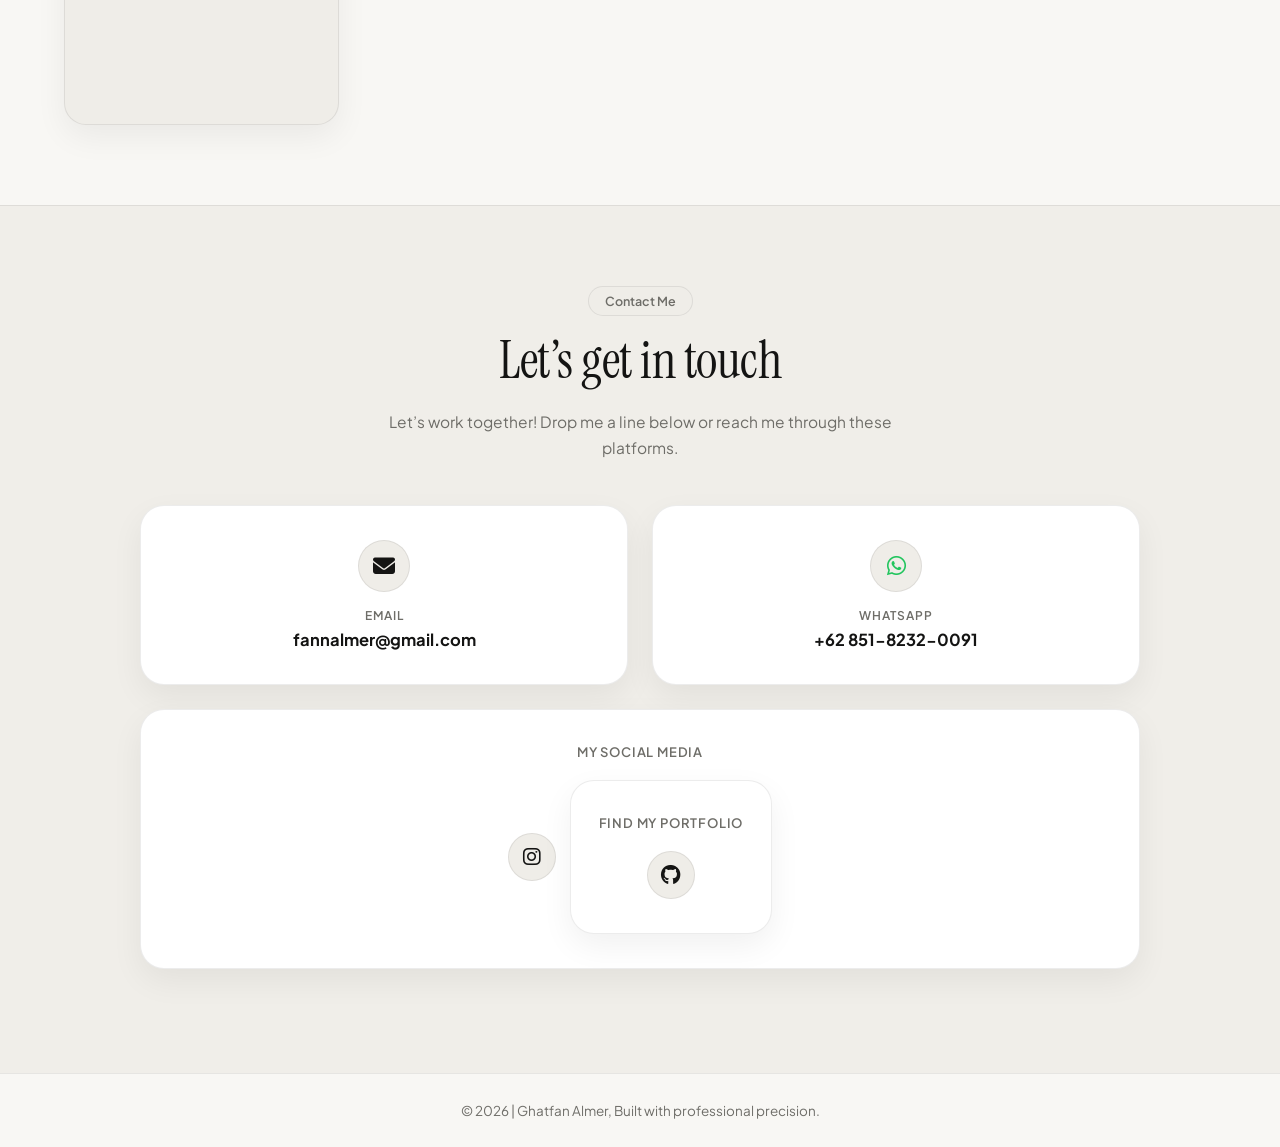
==== commit 96343039: "Update contact.html" ====
--- a/contact.html
+++ b/contact.html
@@ -682,7 +682,7 @@
           <div class="nav-pill-center">
             <ul class="nav-links">
               <li>
-                <a href="/" class="nav-btn" data-key="home">Home</a>
+                <a href="/home" class="nav-btn" data-key="home">Home</a>
               </li>
               <li>
                 <a href="/experience" class="nav-btn" data-key="experience"
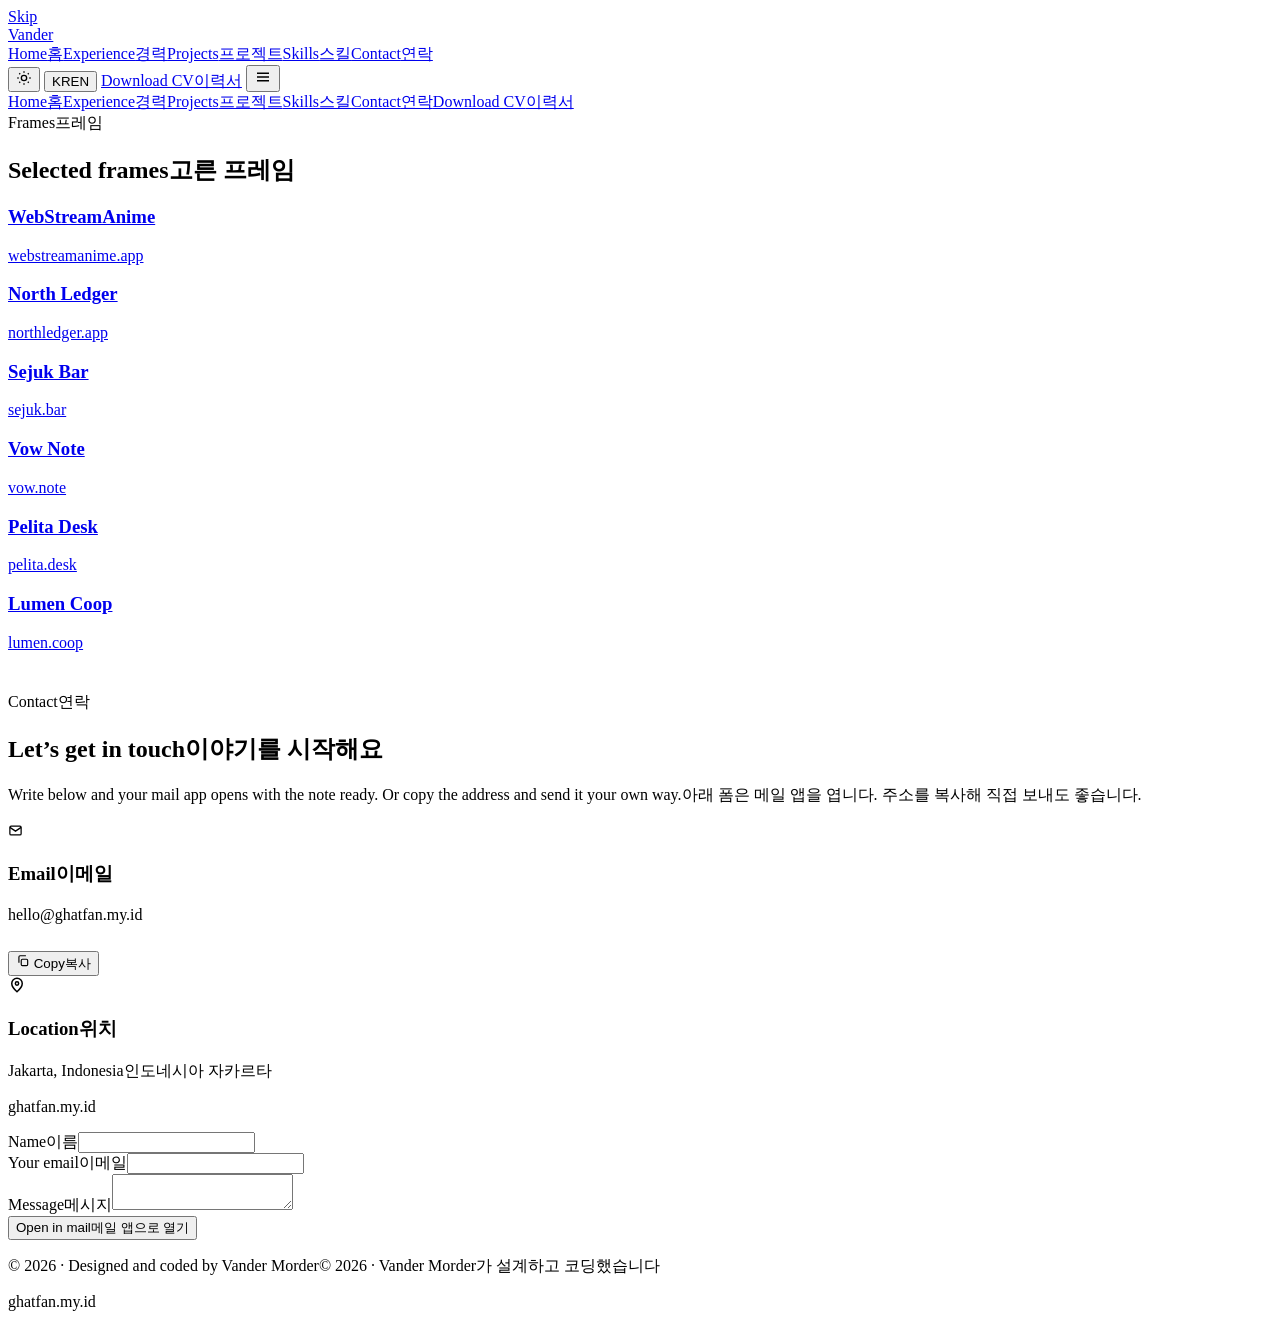
==== commit 358ddf04: "Add files via upload" ====
--- a/contact.html
+++ b/contact.html
@@ -1,1046 +1,56 @@
-<!doctype html>
-<html lang="en">
-  <head>
-    <meta charset="utf-8" />
-    <meta name="viewport" content="width=device-width, initial-scale=1" />
-    <title>Ghatfan Almer — Portfolio | Contact</title>
-
-    <!-- Favicon -->
-    <link rel="icon" type="image/x-icon" href="img/logo.ghatfan.png" />
-
-    <!-- Google Fonts: Instrument Serif (Editorial) & Plus Jakarta Sans (Clean UI) -->
-    <link rel="preconnect" href="https://fonts.googleapis.com" />
-    <link rel="preconnect" href="https://fonts.gstatic.com" crossorigin />
-    <link
-      href="https://fonts.googleapis.com/css2?family=Instrument+Serif:ital@0;1&family=Plus+Jakarta+Sans:wght@400;500;600;700&display=swap"
-      rel="stylesheet"
-    />
-    <link
-      rel="stylesheet"
-      href="https://cdnjs.cloudflare.com/ajax/libs/font-awesome/6.5.0/css/all.min.css"
-    />
-
-    <!-- Script Cegah Kedip Tema (Light Mode Warm Cream sebagai Default) -->
-    <script>
-      (function () {
-        try {
-          if (localStorage.getItem("theme") === "dark") {
-            document.documentElement.classList.add("dark");
-            document.documentElement.style.background = "#0b0d13";
-          } else {
-            document.documentElement.classList.remove("dark");
-            document.documentElement.style.background = "#f8f7f4";
-          }
-        } catch (e) {}
-      })();
-    </script>
-
-    <style>
-      /* ================= VARIABLES ================= */
-      :root {
-        /* Warm Minimalist Light Mode */
-        --bg-main: #f8f7f4;
-        --bg-sec: #f0eee9;
-        --text-main: #141413;
-        --text-muted: #6e6d68;
-        --pill-bg: #efede8;
-        --pill-active: #ffffff;
-        --card-bg: rgba(255, 255, 255, 0.82);
-        --card-solid: #ffffff;
-        --border-color: rgba(20, 20, 19, 0.08);
-        --btn-dark-bg: #141413;
-        --btn-dark-text: #ffffff;
-        --accent-green: #22c55e;
-        --accent-purple: #a855f7;
-        --accent-orange: #f97316;
-        --accent-blue: #3b82f6;
-        --shadow-soft: 0 12px 32px rgba(20, 20, 19, 0.06);
-        --shadow-card: 0 20px 45px rgba(20, 20, 19, 0.08);
-        --transition: all 0.35s cubic-bezier(0.25, 0.8, 0.25, 1);
-      }
-
-      html.dark {
-        /* Elegant Dark Mode Override */
-        --bg-main: #0b0d13;
-        --bg-sec: #12151f;
-        --text-main: #f8f7f4;
-        --text-muted: #94a3b8;
-        --pill-bg: #161925;
-        --pill-active: #222738;
-        --card-bg: rgba(24, 28, 42, 0.82);
-        --card-solid: #181c2a;
-        --border-color: rgba(255, 255, 255, 0.09);
-        --btn-dark-bg: #f8f7f4;
-        --btn-dark-text: #0b0d13;
-        --shadow-soft: 0 12px 32px rgba(0, 0, 0, 0.35);
-        --shadow-card: 0 20px 45px rgba(0, 0, 0, 0.5);
-      }
-
-      /* ================= RESET & BASE ================= */
-      * {
-        box-sizing: border-box;
-        margin: 0;
-        padding: 0;
-      }
-
-      body {
-        font-family: "Plus Jakarta Sans", sans-serif;
-        background: var(--bg-main);
-        color: var(--text-main);
-        display: flex;
-        flex-direction: column;
-        min-height: 100vh;
-        transition:
-          background 0.35s ease,
-          color 0.35s ease;
-        overflow-x: hidden;
-        -webkit-tap-highlight-color: transparent;
-      }
-
-      a {
-        text-decoration: none;
-        color: inherit;
-      }
-
-      main {
-        flex: 1;
-        display: flex;
-        flex-direction: column;
-        width: 100%;
-        position: relative;
-      }
-
-      /* Base Background Pattern (subtle grid) */
-      main::before {
-        content: "";
-        position: absolute;
-        top: 0;
-        left: 0;
-        width: 100%;
-        height: 100%;
-        z-index: -2;
-        background-size: 40px 40px;
-        pointer-events: none;
-        opacity: 0.7;
-        background-image:
-          linear-gradient(to right, var(--border-color) 1px, transparent 1px),
-          linear-gradient(to bottom, var(--border-color) 1px, transparent 1px);
-        mask-image: linear-gradient(to bottom, black 0%, transparent 60%);
-        -webkit-mask-image: linear-gradient(to bottom, black 0%, transparent 60%);
-      }
-
-      /* ================= NAVBAR (MINDLY STYLE) ================= */
-      header.navbar-wrapper {
-        position: sticky;
-        top: 0;
-        z-index: 1000;
-        width: 100%;
-        padding: 18px 5%;
-        background: rgba(248, 247, 244, 0.85);
-        backdrop-filter: blur(14px);
-        -webkit-backdrop-filter: blur(14px);
-        border-bottom: 1px solid transparent;
-        transition: var(--transition);
-      }
-      html.dark header.navbar-wrapper {
-        background: rgba(11, 13, 19, 0.85);
-      }
-
-      nav {
-        display: flex;
-        justify-content: space-between;
-        align-items: center;
-        max-width: 1280px;
-        margin: 0 auto;
-        position: relative;
-      }
-
-      .logo {
-        display: flex;
-        align-items: center;
-        gap: 6px;
-        font-weight: 700;
-        font-size: 20px;
-        letter-spacing: -0.5px;
-        z-index: 1001;
-      }
-      .logo img {
-        height: 24px;
-        width: auto;
-        filter: brightness(0);
-        transition: var(--transition);
-      }
-      html.dark .logo img {
-        filter: brightness(0) invert(1);
-      }
-      .logo-dot {
-        display: inline-block;
-        width: 6px;
-        height: 6px;
-        border: 1.5px solid var(--text-main);
-        border-radius: 50%;
-        margin-left: 1px;
-        transform: translateY(-6px);
-      }
-
-      /* Center Pill Nav Links */
-      .nav-container {
-        display: flex;
-        align-items: center;
-        justify-content: space-between;
-        flex: 1;
-        margin-left: 40px;
-      }
-
-      .nav-pill-center {
-        margin: 0 auto;
-        background: var(--pill-bg);
-        padding: 5px;
-        border-radius: 50px;
-        border: 1px solid var(--border-color);
-        display: flex;
-        align-items: center;
-      }
-
-      .nav-links {
-        list-style: none;
-        display: flex;
-        align-items: center;
-        gap: 4px;
-      }
-
-      .nav-links a {
-        color: var(--text-muted);
-        font-weight: 500;
-        font-size: 13.5px;
-        padding: 8px 20px;
-        border-radius: 50px;
-        transition: var(--transition);
-        display: inline-block;
-      }
-
-      .nav-links a:hover {
-        color: var(--text-main);
-      }
-
-      .nav-links a.active {
-        color: var(--text-main);
-        background: var(--pill-active);
-        font-weight: 600;
-        box-shadow: 0 2px 10px rgba(0, 0, 0, 0.06);
-      }
-
-      /* Right Controls */
-      .controls {
-        display: flex;
-        align-items: center;
-        gap: 12px;
-      }
-      .controls-top {
-        display: flex;
-        align-items: center;
-        gap: 8px;
-      }
-
-      /* Language Toggle */
-      .modern-lang-toggle {
-        position: relative;
-        display: flex;
-        align-items: center;
-        justify-content: space-between;
-        width: 58px;
-        height: 32px;
-        padding: 0 6px;
-        border-radius: 50px;
-        background: var(--pill-bg);
-        border: 1px solid var(--border-color);
-        cursor: pointer;
-        transition: var(--transition);
-      }
-      .modern-lang-toggle span {
-        font-size: 10.5px;
-        font-weight: 700;
-        z-index: 2;
-        width: 50%;
-        text-align: center;
-        color: var(--text-muted);
-        transition: color 0.3s;
-      }
-      .modern-lang-toggle .lang-slider {
-        position: absolute;
-        top: 2px;
-        left: 2px;
-        width: calc(50% - 2px);
-        height: calc(100% - 4px);
-        background: var(--pill-active);
-        border-radius: 50px;
-        z-index: 1;
-        box-shadow: 0 2px 5px rgba(0, 0, 0, 0.08);
-        transition: transform 0.3s cubic-bezier(0.68, -0.55, 0.265, 1.55);
-      }
-      .modern-lang-toggle[data-current-lang="en"] .lang-slider {
-        transform: translateX(0);
-      }
-      .modern-lang-toggle[data-current-lang="en"] .lang-en,
-      .modern-lang-toggle[data-current-lang="id"] .lang-id {
-        color: var(--text-main);
-      }
-      .modern-lang-toggle[data-current-lang="id"] .lang-slider {
-        transform: translateX(100%);
-      }
-
-      /* Theme Button */
-      button.theme-toggle {
-        background: var(--pill-bg);
-        border: 1px solid var(--border-color);
-        color: var(--text-main);
-        font-size: 15px;
-        cursor: pointer;
-        transition: var(--transition);
-        display: flex;
-        align-items: center;
-        justify-content: center;
-        width: 32px;
-        height: 32px;
-        border-radius: 50%;
-      }
-      button.theme-toggle:hover {
-        transform: translateY(-1px);
-        background: var(--pill-active);
-      }
-
-      /* Black Pill CTA */
-      .cv-btn {
-        background: var(--btn-dark-bg);
-        color: var(--btn-dark-text);
-        padding: 10px 20px;
-        border-radius: 50px;
-        font-weight: 600;
-        font-size: 13px;
-        display: inline-flex;
-        align-items: center;
-        gap: 6px;
-        transition: var(--transition);
-      }
-      .cv-btn:hover {
-        transform: translateY(-2px);
-        opacity: 0.9;
-        box-shadow: 0 8px 20px rgba(0, 0, 0, 0.15);
-      }
-
-      .menu-toggle {
-        display: none;
-        width: 38px;
-        height: 38px;
-        border-radius: 50%;
-        background: var(--pill-bg);
-        border: 1px solid var(--border-color);
-        font-size: 17px;
-        cursor: pointer;
-        color: var(--text-main);
-        z-index: 1001;
-        align-items: center;
-        justify-content: center;
-        transition: var(--transition);
-      }
-
-      /* ================= SECTION HEADERS & LAYOUT ================= */
-      section {
-        padding: 80px 5%;
-        width: 100%;
-        position: relative;
-        z-index: 1;
-      }
-      .section-header {
-        text-align: center;
-        margin-bottom: 50px;
-      }
-
-      .section-tag {
-        display: inline-flex;
-        align-items: center;
-        justify-content: center;
-        padding: 6px 16px;
-        border-radius: 50px;
-        background: var(--pill-bg);
-        border: 1px solid var(--border-color);
-        font-size: 12.5px;
-        font-weight: 600;
-        color: var(--text-muted);
-        margin-bottom: 16px;
-      }
-
-      .section-title {
-        font-family: "Instrument Serif", Georgia, serif;
-        font-weight: 400;
-        font-size: clamp(34px, 4.5vw, 52px);
-        letter-spacing: -0.5px;
-        color: var(--text-main);
-        line-height: 1.1;
-      }
-
-      /* ================= GALLERY STYLES ================= */
-      .gallery-grid {
-        display: grid;
-        grid-template-columns: repeat(auto-fit, minmax(250px, 1fr));
-        grid-auto-rows: 220px;
-        gap: 18px;
-        grid-auto-flow: dense;
-        max-width: 1200px;
-        margin: 0 auto;
-      }
-      .gallery-grid img {
-        width: 100%;
-        height: 100%;
-        object-fit: cover;
-        border-radius: 22px;
-        display: block;
-        box-shadow: var(--shadow-soft);
-        border: 1px solid var(--border-color);
-        transition: var(--transition);
-        background: var(--pill-bg);
-      }
-      .gallery-grid img:hover {
-        transform: translateY(-4px) scale(1.015);
-        z-index: 2;
-        box-shadow: var(--shadow-card);
-      }
-      .gallery-grid img.landscape {
-        grid-column: span 2;
-      }
-      .gallery-grid img.portrait {
-        grid-row: span 2;
-        height: 100%;
-      }
-
-      /* ================= CONTACT STYLES ================= */
-      section.contact {
-        background: var(--bg-sec);
-        border-top: 1px solid var(--border-color);
-      }
-
-      .contact-container {
-        max-width: 1000px;
-        margin: 0 auto;
-        text-align: center;
-      }
-      .contact-intro {
-        font-size: 15.5px;
-        max-width: 540px;
-        margin: -30px auto 44px auto;
-        color: var(--text-muted);
-        line-height: 1.65;
-      }
-
-      .contact-boxes {
-        display: grid;
-        grid-template-columns: repeat(auto-fit, minmax(300px, 1fr));
-        gap: 24px;
-        margin-bottom: 24px;
-      }
-
-      .contact-box {
-        background: var(--card-solid);
-        border: 1px solid var(--border-color);
-        border-radius: 24px;
-        padding: 34px 28px;
-        text-align: center;
-        box-shadow: var(--shadow-soft);
-        transition: var(--transition);
-        display: flex;
-        flex-direction: column;
-        align-items: center;
-        justify-content: center;
-      }
-      .contact-box:hover {
-        transform: translateY(-6px);
-        box-shadow: var(--shadow-card);
-      }
-
-      .contact-icon-circle {
-        width: 52px;
-        height: 52px;
-        border-radius: 50%;
-        background: var(--pill-bg);
-        border: 1px solid var(--border-color);
-        display: flex;
-        align-items: center;
-        justify-content: center;
-        font-size: 22px;
-        color: var(--text-main);
-        margin-bottom: 16px;
-        transition: var(--transition);
-      }
-      .contact-box:hover .contact-icon-circle {
-        background: var(--btn-dark-bg);
-        color: var(--btn-dark-text);
-        transform: scale(1.08);
-      }
-
-      .contact-box .label {
-        font-size: 12px;
-        text-transform: uppercase;
-        letter-spacing: 1px;
-        font-weight: 600;
-        color: var(--text-muted);
-        margin-bottom: 6px;
-      }
-      .contact-box .value {
-        font-weight: 700;
-        font-size: 16.5px;
-        color: var(--text-main);
-        word-break: break-word;
-      }
-      .contact-box .value a:hover {
-        text-decoration: underline;
-      }
-
-      .findme {
-        font-size: 13px;
-        text-transform: uppercase;
-        letter-spacing: 0.8px;
-        margin-bottom: 20px;
-        color: var(--text-muted);
-        font-weight: 600;
-      }
-
-      .social-links {
-        display: flex;
-        justify-content: center;
-        align-items: center;
-        flex-wrap: wrap;
-        gap: 14px;
-      }
-      .social-links a {
-        font-size: 20px;
-        color: var(--text-main);
-        transition: var(--transition);
-        display: flex;
-        align-items: center;
-        justify-content: center;
-        width: 48px;
-        height: 48px;
-        border-radius: 50%;
-        background: var(--pill-bg);
-        border: 1px solid var(--border-color);
-      }
-      .social-links a:hover {
-        color: var(--btn-dark-text);
-        background: var(--btn-dark-bg);
-        transform: translateY(-4px);
-        box-shadow: 0 8px 20px rgba(0, 0, 0, 0.12);
-      }
-
-      /* SCROLL REVEAL */
-      .reveal-up {
-        opacity: 0;
-        transform: translateY(30px);
-        transition: all 0.75s cubic-bezier(0.25, 0.8, 0.25, 1);
-      }
-      .reveal-up.active {
-        opacity: 1;
-        transform: translateY(0);
-      }
-
-      /* ================= FOOTER ================= */
-      footer {
-        background: var(--bg-main);
-        color: var(--text-muted);
-        text-align: center;
-        padding: 28px 20px;
-        font-size: 13.5px;
-        border-top: 1px solid var(--border-color);
-      }
-
-      /* ================= TABLET & MOBILE OPTIMIZATIONS ================= */
-      @media (max-width: 992px) {
-        .gallery-grid {
-          grid-template-columns: repeat(auto-fit, minmax(180px, 1fr));
-          grid-auto-rows: 180px;
-        }
-      }
-
-      @media (max-width: 860px) {
-        header.navbar-wrapper {
-          padding: 14px 5%;
-          border-bottom: 1px solid var(--border-color);
-        }
-
-        .menu-toggle {
-          display: flex;
-        }
-
-        /* Mobile Dropdown Menu */
-        .nav-container {
-          position: absolute;
-          top: calc(100% + 12px);
-          left: 0;
-          margin-left: 0;
-          width: 100%;
-          background: var(--card-solid);
-          flex-direction: column;
-          padding: 18px;
-          gap: 16px;
-          border-radius: 24px;
-          border: 1px solid var(--border-color);
-          box-shadow: var(--shadow-card);
-          opacity: 0;
-          visibility: hidden;
-          transform: translateY(-12px) scale(0.98);
-          transition: var(--transition);
-        }
-        .nav-container.active {
-          opacity: 1;
-          visibility: visible;
-          transform: translateY(0) scale(1);
-        }
-        .nav-pill-center {
-          width: 100%;
-          border-radius: 18px;
-          padding: 6px;
-        }
-        .nav-links {
-          flex-direction: column;
-          width: 100%;
-          gap: 4px;
-        }
-        .nav-links li,
-        .nav-links a {
-          width: 100%;
-          text-align: center;
-          padding: 11px 16px;
-          border-radius: 12px;
-        }
-        .controls {
-          width: 100%;
-          flex-direction: column;
-          padding-top: 14px;
-          border-top: 1px solid var(--border-color);
-          gap: 14px;
-        }
-        .controls-top {
-          width: 100%;
-          justify-content: center;
-          gap: 14px;
-        }
-        .cv-btn {
-          width: 100%;
-          justify-content: center;
-          padding: 13px 20px;
-          font-size: 14px;
-        }
-      }
-
-      @media (max-width: 768px) {
-        section {
-          padding: 60px 5%;
-        }
-        .contact-boxes {
-          grid-template-columns: 1fr;
-          gap: 16px;
-          margin-bottom: 16px;
-        }
-        .gallery-grid {
-          grid-template-columns: repeat(2, 1fr);
-          grid-auto-rows: 160px;
-          gap: 12px;
-        }
-        .gallery-grid img {
-          border-radius: 16px;
-        }
-        .gallery-grid img.landscape {
-          grid-column: span 2;
-        }
-      }
-    </style>
-  </head>
-
-  <body>
-    <!-- Navbar (Mindly Layout) -->
-    <header class="navbar-wrapper">
-      <nav>
-        <a href="/" class="logo">
-          <img
-            src="img/fontghatfan.png"
-            alt="Ghatfan Logo"
-            onerror="
-              this.onerror = null;
-              this.style.display = 'none';
-              this.nextElementSibling.style.display = 'inline';
-            "
-          />
-          <span style="display: none">Ghatfan</span>
-          <span class="logo-dot"></span>
-        </a>
-
-        <div class="menu-toggle" id="menu-toggle" aria-label="Open Menu">
-          <i class="fa-solid fa-bars"></i>
-        </div>
-
-        <div class="nav-container" id="nav-container">
-          <!-- Center Pill Navigation -->
-          <div class="nav-pill-center">
-            <ul class="nav-links">
-              <li>
-                <a href="/home" class="nav-btn" data-key="home">Home</a>
-              </li>
-              <li>
-                <a href="/experience" class="nav-btn" data-key="experience"
-                  >Experience</a
-                >
-              </li>
-              <li>
-                <a href="/projects" class="nav-btn" data-key="projects"
-                  >Projects</a
-                >
-              </li>
-              <li>
-                <a href="/contact" class="nav-btn active" data-key="contact"
-                  >Contact</a
-                >
-              </li>
-            </ul>
-          </div>
-
-          <!-- Right Controls & Black Pill Button -->
-          <div class="controls">
-            <div class="controls-top">
-              <button
-                class="theme-toggle"
-                id="theme-toggle"
-                aria-label="Toggle Theme"
-              >
-                🌙
-              </button>
-              <button
-                class="modern-lang-toggle"
-                id="lang-switch"
-                aria-label="Toggle Language"
-                data-current-lang="en"
-              >
-                <div class="lang-slider"></div>
-                <span class="lang-en">EN</span>
-                <span class="lang-id">ID</span>
-              </button>
-            </div>
-            <a
-              href="https://drive.google.com/drive/folders/1Rgtcs_uKPdfB6U-6biSprLFuUKA-GF-d?usp=sharing"
-              class="cv-btn"
-              target="_blank"
-            >
-              <span data-key="downloadCV">Download CV</span>
-              <i
-                class="fa-solid fa-arrow-up-right-from-square"
-                style="font-size: 11px"
-              ></i>
-            </a>
-          </div>
-        </div>
-      </nav>
-    </header>
-
-    <!-- Main Content -->
-    <main>
-      <!-- GALLERY SECTION -->
-      <section class="gallery">
-        <div class="gallery-container">
-          <div class="section-header reveal-up active">
-            <span class="section-tag" data-key="galleryTag">Documentation</span>
-            <h2 class="section-title" data-key="galleryTitle">My Gallery</h2>
-          </div>
-
-          <div class="gallery-grid reveal-up active">
-            <img
-              src="img/gallery/1.jpg"
-              alt="Gallery 1"
-              class="landscape"
-              loading="lazy"
-              onerror="this.src='https://placehold.co/800x400/efede8/6e6d68?text=Gallery+1'"
-            />
-            <img
-              src="img/gallery/2.jpg"
-              alt="Gallery 2"
-              class="landscape"
-              loading="lazy"
-              onerror="this.src='https://placehold.co/800x400/efede8/6e6d68?text=Gallery+2'"
-            />
-            <img
-              src="img/gallery/3.jpg"
-              alt="Gallery 3"
-              class="landscape"
-              loading="lazy"
-              onerror="this.src='https://placehold.co/800x400/efede8/6e6d68?text=Gallery+3'"
-            />
-            <img
-              src="img/gallery/4.jpg"
-              alt="Gallery 4"
-              class="landscape"
-              loading="lazy"
-              onerror="this.src='https://placehold.co/800x400/efede8/6e6d68?text=Gallery+4'"
-            />
-            <img
-              src="img/gallery/5.jpg"
-              alt="Gallery 5"
-              class="portrait"
-              loading="lazy"
-              onerror="this.src='https://placehold.co/400x800/efede8/6e6d68?text=Gallery+5'"
-            />
-            <img
-              src="img/gallery/6.JPG"
-              alt="Gallery 6"
-              class="landscape"
-              loading="lazy"
-              onerror="this.src='https://placehold.co/800x400/efede8/6e6d68?text=Gallery+6'"
-            />
-            <img
-              src="img/gallery/7.JPG"
-              alt="Gallery 7"
-              class="landscape"
-              loading="lazy"
-              onerror="this.src='https://placehold.co/800x400/efede8/6e6d68?text=Gallery+7'"
-            />
-            <img
-              src="img/gallery/8.png"
-              alt="Gallery 8"
-              class="portrait"
-              loading="lazy"
-              onerror="this.src='https://placehold.co/400x800/efede8/6e6d68?text=Gallery+8'"
-            />
-            <img
-              src="img/gallery/9.jpg"
-              alt="Gallery 9"
-              class="portrait"
-              loading="lazy"
-              onerror="this.src='https://placehold.co/400x800/efede8/6e6d68?text=Gallery+10'"
-            />
-          </div>
-        </div>
-      </section>
-
-      <!-- CONTACT SECTION -->
-      <section class="contact">
-        <div class="contact-container">
-          <div class="section-header reveal-up">
-            <span class="section-tag" data-key="contactTag">Contact Me</span>
-            <h2 class="section-title" data-key="contactHeading">
-              Let’s get in touch
-            </h2>
-          </div>
-
-          <div class="contact-content reveal-up">
-            <p class="contact-intro" data-key="contactTitle">
-              Let’s work together! Drop me a line below or reach me through
-              these platforms.
-            </p>
-
-            <!-- First Row: Direct Contacts -->
-            <div class="contact-boxes">
-              <div class="contact-box">
-                <div class="contact-icon-circle">
-                  <i class="fa-solid fa-envelope"></i>
-                </div>
-                <p class="label">Email</p>
-                <p class="value">
-                  <a href="mailto:fannalmer@gmail.com"
-                    >fannalmer@gmail.com</a
-                  >
-                </p>
-              </div>
-
-              <div class="contact-box">
-                <div
-                  class="contact-icon-circle"
-                  style="color: var(--accent-green)"
-                >
-                  <i class="fa-brands fa-whatsapp"></i>
-                </div>
-                <p class="label">WhatsApp</p>
-                <p class="value">
-                  <a href="https://wa.me/6285182320091" target="_blank"
-                    >+62 851-8232-0091</a
-                  >
-                </p>
-              </div>
-            </div>
-
-            <!-- Second Row: Socials & Portfolio -->
-            <div class="contact-boxes">
-              <div class="contact-box">
-                <p class="findme" data-key="ccSocial">My Social Media</p>
-                <div class="social-links">
-                  <a
-                    href="https://www.instagram.com/ghtfnalmr_/"
-                    target="_blank"
-                    title="Instagram"
-                    ><i class="fab fa-instagram"></i
-                  ></a>
-
-              <div class="contact-box">
-                <p class="findme" data-key="ccFind">Find my Portfolio</p>
-                <div class="social-links">
-                  <a
-                    href="https://github.com/ghatfanalmer"
-                    target="_blank"
-                    title="GitHub"
-                    ><i class="fab fa-github"></i
-                  ></a>
-                </div>
-              </div>
-            </div>
-          </div>
-        </div>
-      </section>
-    </main>
-
-    <!-- Footer -->
-    <footer class="reveal-up">
-      <p data-key="footer">
-        © 2026 | Ghatfan Almer, Built with professional precision.
-      </p>
-    </footer>
-
-    <script>
-      // === NAVBAR MOBILE TOGGLE ===
-      const toggle = document.getElementById("menu-toggle");
-      const navContainer = document.getElementById("nav-container");
-      const icon = toggle ? toggle.querySelector("i") : null;
-
-      if (toggle && navContainer && icon) {
-        toggle.addEventListener("click", () => {
-          navContainer.classList.toggle("active");
-          if (navContainer.classList.contains("active")) {
-            icon.classList.remove("fa-bars");
-            icon.classList.add("fa-xmark");
-          } else {
-            icon.classList.remove("fa-xmark");
-            icon.classList.add("fa-bars");
-          }
-        });
-
-        // Tutup menu saat link diklik di mobile
-        navContainer.querySelectorAll("a").forEach((link) => {
-          link.addEventListener("click", () => {
-            navContainer.classList.remove("active");
-            icon.classList.remove("fa-xmark");
-            icon.classList.add("fa-bars");
-          });
-        });
-
-        document.addEventListener("click", (e) => {
-          if (
-            !navContainer.contains(e.target) &&
-            !toggle.contains(e.target) &&
-            navContainer.classList.contains("active")
-          ) {
-            navContainer.classList.remove("active");
-            icon.classList.remove("fa-xmark");
-            icon.classList.add("fa-bars");
-          }
-        });
-      }
-
-      // === THEME TOGGLE ===
-      const themeToggle = document.getElementById("theme-toggle");
-      function updateThemeIcon() {
-        if (!themeToggle) return;
-        const isDark = document.documentElement.classList.contains("dark");
-        themeToggle.textContent = isDark ? "☀️" : "🌙";
-      }
-
-      document.documentElement.style.background = "";
-      updateThemeIcon();
-
-      if (themeToggle) {
-        themeToggle.addEventListener("click", () => {
-          document.documentElement.classList.toggle("dark");
-          const isDark = document.documentElement.classList.contains("dark");
-          localStorage.setItem("theme", isDark ? "dark" : "light");
-          updateThemeIcon();
-        });
-      }
-
-      // === SCROLL REVEAL ANIMATION ===
-      document.addEventListener("DOMContentLoaded", function () {
-        const reveals = document.querySelectorAll(".reveal-up");
-        const revealOptions = {
-          threshold: 0.1,
-          rootMargin: "0px 0px -40px 0px",
-        };
-
-        const revealOnScroll = new IntersectionObserver(function (
-          entries,
-          observer
-        ) {
-          entries.forEach((entry) => {
-            if (entry.isIntersecting) {
-              entry.target.classList.add("active");
-              observer.unobserve(entry.target);
-            }
-          });
-        }, revealOptions);
-
-        reveals.forEach((reveal) => {
-          if (!reveal.classList.contains("active")) {
-            revealOnScroll.observe(reveal);
-          }
-        });
-      });
-
-      // === LANGUAGE SWITCH ===
-      const langSwitch = document.getElementById("lang-switch");
-      const langData = {
-        en: {
-          home: "Home",
-          experience: "Experience",
-          projects: "Projects",
-          contact: "Contact",
-          downloadCV: "Download CV",
-          footer: "© 2026 | Ghatfan Almer, Built with professional precision.",
-          galleryTag: "Documentation",
-          galleryTitle: "My Gallery",
-          contactTag: "Contact Me",
-          contactHeading: "Let’s get in touch",
-          contactTitle:
-            "Let’s work together! Drop me a line below or reach me through these platforms.",
-          ccSocial: "My Social Media",
-          ccFind: "Find my Portfolio",
-        },
-        id: {
-          home: "Beranda",
-          experience: "Pengalaman",
-          projects: "Proyek",
-          contact: "Kontak",
-          downloadCV: "Unduh CV",
-          footer: "© 2026 | Ghatfan Almer, Dibuat dengan presisi profesional.",
-          galleryTag: "Dokumentasi",
-          galleryTitle: "Galeriku",
-          contactTag: "Kontak Saya",
-          contactHeading: "Mari terhubung",
-          contactTitle:
-            "Mari bekerja sama! Tinggalkan pesan di bawah ini atau hubungi saya melalui platform berikut.",
-          ccSocial: "Sosial Media Saya",
-          ccFind: "Temukan Portofolio Saya",
-        },
-      };
-
-      function applyLanguage(lang) {
-        document.querySelectorAll("[data-key]").forEach((el) => {
-          const key = el.getAttribute("data-key");
-          if (langData[lang] && langData[lang][key]) {
-            el.innerHTML = langData[lang][key];
-          }
-        });
-        if (langSwitch) langSwitch.setAttribute("data-current-lang", lang);
-        localStorage.setItem("lang", lang);
-      }
-
-      if (langSwitch) {
-        langSwitch.addEventListener("click", () => {
-          const currentLang = localStorage.getItem("lang") || "en";
-          applyLanguage(currentLang === "en" ? "id" : "en");
-        });
-      }
-      applyLanguage(localStorage.getItem("lang") || "en");
-    </script>
-  </body>
-</html>
+<!DOCTYPE html>
+<html lang="en">
+<head>
+<meta charset="utf-8">
+<meta name="viewport" content="width=device-width, initial-scale=1">
+<title>Contact — Vander Morder</title>
+<meta name="description" content="Vander Morder — product engineer portfolio. Home, experience, projects, skills, and contact. English and Korean.">
+<meta name="theme-color" content="#07080c">
+<meta property="og:title" content="Contact — Vander Morder">
+<meta property="og:description" content="Vander Morder — product engineer in Jakarta. English and Korean.">
+<meta property="og:image" content="images/og.jpg">
+<link rel="icon" href="svg/favicon.svg" type="image/svg+xml">
+<link rel="stylesheet" href="css/style.css">
+<script>try{var l=localStorage.getItem("vm-lang");document.documentElement.classList.add(l==="kr"?"lang-kr":"lang-en");if(localStorage.getItem("vm-theme")==="light")document.documentElement.classList.add("light");}catch(e){document.documentElement.classList.add("lang-en");}</script>
+</head>
+<body data-page="contact.html" data-root="" data-title-en="Contact — Vander Morder" data-title-kr="연락 — Vander Morder">
+<a class="skip" href="#content">Skip</a>
+<header class="nav-wrap">
+  <nav class="nav" aria-label="Primary">
+    <a class="logo" href="index.html">Vander<span class="logo-dot" aria-hidden="true"></span></a>
+    <div class="nav-pill"><a class="nav-link" href="index.html"><span class="en">Home</span><span class="kr">홈</span></a><a class="nav-link" href="experience.html"><span class="en">Experience</span><span class="kr">경력</span></a><a class="nav-link" href="projects.html"><span class="en">Projects</span><span class="kr">프로젝트</span></a><a class="nav-link" href="skills.html"><span class="en">Skills</span><span class="kr">스킬</span></a><a class="nav-link is-active" href="contact.html"><span class="en">Contact</span><span class="kr">연락</span></a></div>
+    <div class="controls">
+      <button type="button" class="icon-btn" data-theme-toggle aria-label="Switch to light"><svg width="16" height="16" viewBox="0 0 24 24" fill="none" stroke="currentColor" stroke-width="2" aria-hidden="true"><circle cx="12" cy="12" r="4"/><path d="M12 2v2M12 20v2M4.9 4.9l1.4 1.4M17.7 17.7l1.4 1.4M2 12h2M20 12h2M4.9 19.1l1.4-1.4M17.7 6.3l1.4-1.4"/></svg></button>
+      <button type="button" class="lang" data-lang="en" aria-label="한국어로 전환"><i class="lang-knob"></i><span>KR</span><span>EN</span></button>
+      <a class="cv-btn cv-desktop" href="cv.html"><span class="en">Download CV</span><span class="kr">이력서</span></a>
+      <button type="button" class="menu-btn" aria-expanded="false" aria-label="Open menu"><svg width="18" height="18" viewBox="0 0 24 24" fill="none" stroke="currentColor" stroke-width="2" aria-hidden="true"><path d="M4 7h16M4 12h16M4 17h16"/></svg></button>
+    </div>
+  </nav>
+  <div class="drawer"><a class="" href="index.html"><span class="en">Home</span><span class="kr">홈</span></a><a class="" href="experience.html"><span class="en">Experience</span><span class="kr">경력</span></a><a class="" href="projects.html"><span class="en">Projects</span><span class="kr">프로젝트</span></a><a class="" href="skills.html"><span class="en">Skills</span><span class="kr">스킬</span></a><a class="is-active" href="contact.html"><span class="en">Contact</span><span class="kr">연락</span></a><a href="cv.html"><span class="en">Download CV</span><span class="kr">이력서</span></a></div>
+</header>
+<main id="content" class="page-enter">
+<section class="section wrap">
+    <div class="reveal"><span class="tag"><span class="en">Frames</span><span class="kr">프레임</span></span><h2 class="h-section"><span class="en">Selected frames</span><span class="kr">고른 프레임</span></h2></div>
+    <div class="cards" style="margin-top:1rem"><a class="project-card" href="work/webstreamanime.html"><div class="poster poster-webstreamanime" aria-hidden="true"></div><div class="body"><h3>WebStreamAnime</h3><p class="muted">webstreamanime.app</p></div></a><a class="project-card" href="work/north-ledger.html"><div class="poster poster-north-ledger" aria-hidden="true"></div><div class="body"><h3>North Ledger</h3><p class="muted">northledger.app</p></div></a><a class="project-card" href="work/sejuk-bar.html"><div class="poster poster-sejuk-bar" aria-hidden="true"></div><div class="body"><h3>Sejuk Bar</h3><p class="muted">sejuk.bar</p></div></a><a class="project-card" href="work/vow-note.html"><div class="poster poster-vow-note" aria-hidden="true"></div><div class="body"><h3>Vow Note</h3><p class="muted">vow.note</p></div></a><a class="project-card" href="work/pelita-desk.html"><div class="poster poster-pelita-desk" aria-hidden="true"></div><div class="body"><h3>Pelita Desk</h3><p class="muted">pelita.desk</p></div></a><a class="project-card" href="work/lumen-coop.html"><div class="poster poster-lumen-coop" aria-hidden="true"></div><div class="body"><h3>Lumen Coop</h3><p class="muted">lumen.coop</p></div></a></div>
+  </section>
+  <section class="section wrap" style="padding-top:1.5rem">
+    <div class="reveal"><span class="tag"><span class="en">Contact</span><span class="kr">연락</span></span><h2 class="h-section"><span class="en">Let’s get in touch</span><span class="kr">이야기를 시작해요</span></h2><p class="lede"><span class="en">Write below and your mail app opens with the note ready. Or copy the address and send it your own way.</span><span class="kr">아래 폼은 메일 앱을 엽니다. 주소를 복사해 직접 보내도 좋습니다.</span></p></div>
+    <div class="contact-grid" style="margin-top:1.1rem">
+      <article class="contact-box"><svg width="15" height="15" viewBox="0 0 24 24" fill="none" stroke="currentColor" stroke-width="2" aria-hidden="true"><rect x="3" y="5" width="18" height="14" rx="2"/><path d="m3 7 9 6 9-6"/></svg><h3><span class="en">Email</span><span class="kr">이메일</span></h3><p>hello@ghatfan.my.id</p><button type="button" class="btn-ghost" style="margin-top:0.7rem" data-copy="hello@ghatfan.my.id"><svg width="14" height="14" viewBox="0 0 24 24" fill="none" stroke="currentColor" stroke-width="2" aria-hidden="true"><rect x="9" y="9" width="11" height="11" rx="2"/><path d="M5 15V5a2 2 0 0 1 2-2h10"/></svg> <span class="en">Copy</span><span class="kr">복사</span></button></article>
+      <article class="contact-box"><svg width="18" height="18" viewBox="0 0 24 24" fill="none" stroke="currentColor" stroke-width="2" aria-hidden="true"><path d="M12 21s7-6 7-11a7 7 0 1 0-14 0c0 5 7 11 7 11z"/><circle cx="12" cy="10" r="2.2"/></svg><h3><span class="en">Location</span><span class="kr">위치</span></h3><p><span class="en">Jakarta, Indonesia</span><span class="kr">인도네시아 자카르타</span></p><p class="muted" style="margin-top:0.35rem">ghatfan.my.id</p></article>
+    </div>
+    <form class="form-grid" id="contact-form" style="margin-top:0.9rem">
+      <div class="field"><label for="name"><span class="en">Name</span><span class="kr">이름</span></label><input id="name" name="name" autocomplete="name"></div>
+      <div class="field"><label for="email"><span class="en">Your email</span><span class="kr">이메일</span></label><input id="email" name="email" type="email" autocomplete="email"></div>
+      <div class="field span-2"><label for="message"><span class="en">Message</span><span class="kr">메시지</span></label><textarea id="message" name="message"></textarea></div>
+      <div class="span-2"><button type="submit" class="btn-primary"><span class="en">Open in mail</span><span class="kr">메일 앱으로 열기</span></button><p class="note" id="form-note"></p></div>
+    </form>
+  </section>
+  <div class="toast" id="toast" hidden></div>
+</main>
+<footer class="footer"><p><span class="en">© 2026 · Designed and coded by Vander Morder</span><span class="kr">© 2026 · Vander Morder가 설계하고 코딩했습니다</span></p><p class="domain">ghatfan.my.id</p></footer>
+<script src="js/data.js"></script>
+<script src="js/site.js"></script>
+
+</body>
+</html>
